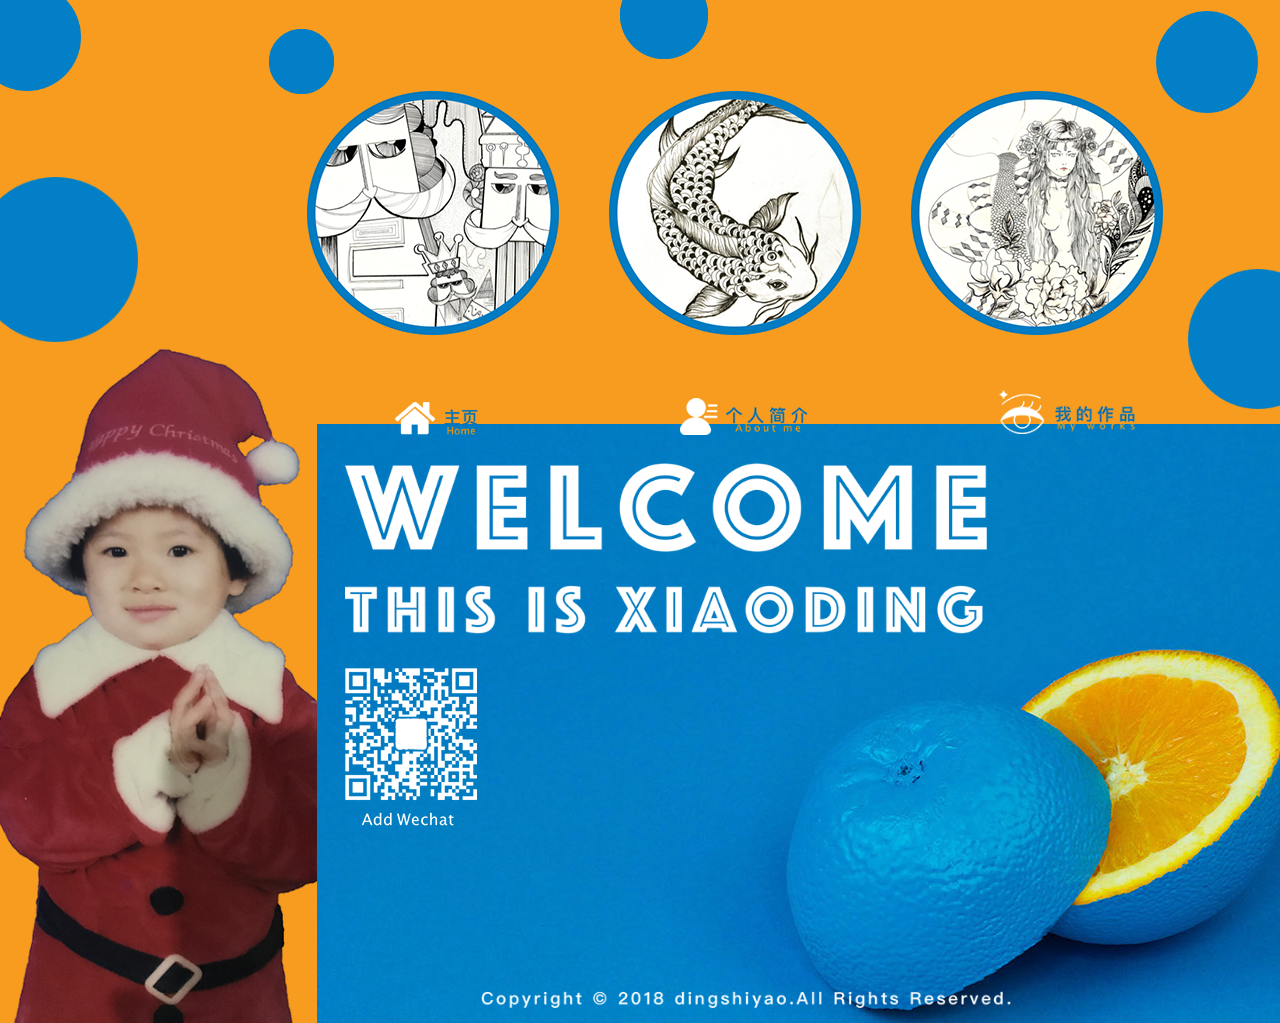
==== index.html @ 1a9f3754 "1" ====
<!DOCTYPE html>
<html class="nojs html css_verticalspacer" lang="en-US">
 <head>

  <meta http-equiv="Content-type" content="text/html;charset=UTF-8"/>
  <meta name="generator" content="2017.0.0.363"/>
  <meta name="viewport" content="width=device-width, initial-scale=1.0"/>
  
  <script type="text/javascript">
   // Update the 'nojs'/'js' class on the html node
document.documentElement.className = document.documentElement.className.replace(/\bnojs\b/g, 'js');

// Check that all required assets are uploaded and up-to-date
if(typeof Muse == "undefined") window.Muse = {}; window.Muse.assets = {"required":["museutils.js", "museconfig.js", "jquery.watch.js", "jquery.museresponsive.js", "require.js", "index.css"], "outOfDate":[]};
</script>
  
  <title>Home</title>
  <!-- CSS -->
  <link rel="stylesheet" type="text/css" href="css/site_global.css?crc=443350757"/>
  <link rel="stylesheet" type="text/css" href="css/index.css?crc=4275175948" id="pagesheet"/>
  <!-- IE-only CSS -->
  <!--[if lt IE 9]>
  <link rel="stylesheet" type="text/css" href="css/nomq_index.css?crc=4091570625" id="nomq_pagesheet"/>
  <![endif]-->
   </head>
 <body>

  <div class="breakpoint active" id="bp_infinity" data-min-width="1281"><!-- responsive breakpoint node -->
   <div class="clearfix" id="page"><!-- group -->
    <div class="clip_frame grpelem" id="u610"><!-- image -->
     <img class="block temp_no_img_src" id="u610_img" data-orig-src="images/oval%204%20copy%402x-crop-u610.png?crc=3876316820" alt="" width="52" height="105" src="images/blank.gif?crc=4208392903"/>
    </div>
    <div class="clip_frame grpelem" id="u630"><!-- image -->
     <img class="block temp_no_img_src" id="u630_img" data-orig-src="images/oval%204%20copy%402x.png?crc=298496268" alt="" width="72" height="72" src="images/blank.gif?crc=4208392903"/>
    </div>
    <div class="clip_frame clearfix grpelem" id="u758"><!-- image -->
     <img class="position_content temp_no_img_src" id="u758_img" data-orig-src="images/oval%204%20copy%402x.png?crc=298496268" alt="" width="96" height="96" src="images/blank.gif?crc=4208392903"/>
    </div>
    <div class="clip_frame grpelem" id="u726"><!-- image -->
     <img class="block temp_no_img_src" id="u726_img" data-orig-src="images/oval%204%20copy%402x.png?crc=298496268" alt="" width="115" height="115" src="images/blank.gif?crc=4208392903"/>
    </div>
    <div class="clip_frame grpelem" id="u942"><!-- image -->
     <img class="block temp_no_img_src" id="u942_img" data-orig-src="images/oval%204%20copy%402x-crop-u942.png?crc=3812438806" alt="" width="39" height="115" src="images/blank.gif?crc=4208392903"/>
    </div>
    <div class="clip_frame grpelem" id="u854"><!-- image -->
     <img class="block temp_no_img_src" id="u854_img" data-orig-src="images/oval%204%20copy%402x.png?crc=298496268" alt="" width="56" height="56" src="images/blank.gif?crc=4208392903"/>
    </div>
    <div class="clip_frame grpelem" id="u790"><!-- image -->
     <img class="block temp_no_img_src" id="u790_img" data-orig-src="images/oval%204%20copy%402x.png?crc=298496268" alt="" width="92" height="92" src="images/blank.gif?crc=4208392903"/>
    </div>
    <div class="clip_frame grpelem" id="u822"><!-- image -->
     <img class="block temp_no_img_src" id="u822_img" data-orig-src="images/oval%204%20copy%402x.png?crc=298496268" alt="" width="115" height="115" src="images/blank.gif?crc=4208392903"/>
    </div>
    <div class="clip_frame grpelem" id="u156"><!-- image -->
     <img class="block temp_no_img_src" id="u156_img" data-orig-src="images/%e5%9c%a3%e8%af%9e%e5%b0%8f%e4%b8%81.png?crc=467071577" alt="" width="611" height="815" src="images/blank.gif?crc=4208392903"/>
    </div>
    <div class="clip_frame clearfix grpelem" id="u94"><!-- image -->
     <img class="position_content temp_no_img_src" id="u94_img" data-orig-src="images/shouyelansechengzi.jpg?crc=302462028" alt="" width="1258" height="723" src="images/blank.gif?crc=4208392903"/>
    </div>
    <div class="clip_frame grpelem" id="u166"><!-- image -->
     <img class="block temp_no_img_src" id="u166_img" data-orig-src="images/welcome%402x.png?crc=321474959" alt="" width="826" height="115" src="images/blank.gif?crc=4208392903"/>
    </div>
    <div class="clip_frame grpelem" id="u176"><!-- image -->
     <img class="block temp_no_img_src" id="u176_img" data-orig-src="images/this%20is%20xiaoding%402x.png?crc=4225359883" alt="" width="793" height="61" src="images/blank.gif?crc=4208392903"/>
    </div>
    <div class="clip_frame grpelem shared_content" id="u186" data-content-guid="u186_content"><!-- image -->
     <img class="block temp_no_img_src" id="u186_img" data-orig-src="images/erweima.png?crc=453521224" alt="" width="132" height="158" src="images/blank.gif?crc=4208392903"/>
    </div>
    <div class="clip_frame grpelem shared_content" id="u206" data-content-guid="u206_content"><!-- image -->
     <img class="block temp_no_img_src" id="u206_img" data-orig-src="images/shouyezuopin3.png?crc=532348363" alt="" width="252" height="244" src="images/blank.gif?crc=4208392903"/>
    </div>
    <div class="clip_frame grpelem shared_content" id="u214" data-content-guid="u214_content"><!-- image -->
     <img class="block temp_no_img_src" id="u214_img" data-orig-src="images/shouyezuopin2.png?crc=416380290" alt="" width="252" height="244" src="images/blank.gif?crc=4208392903"/>
    </div>
    <div class="clip_frame grpelem shared_content" id="u221" data-content-guid="u221_content"><!-- image -->
     <img class="block temp_no_img_src" id="u221_img" data-orig-src="images/shouyezuopin1.png?crc=3929788206" alt="" width="252" height="244" src="images/blank.gif?crc=4208392903"/>
    </div>
    <div class="clip_frame grpelem" id="u326"><!-- image -->
     <img class="block temp_no_img_src" id="u326_img" data-orig-src="images/copyright%20%c2%a9%202018%20din%402x.png?crc=3846902654" alt="" width="596" height="19" src="images/blank.gif?crc=4208392903"/>
    </div>
    <a class="nonblock nontext MuseLinkActive clip_frame grpelem" id="u2938" href="index.html"><!-- image --><img class="block temp_no_img_src" id="u2938_img" data-orig-src="images/zhuye1.png?crc=56019832" alt="" width="93" height="37" src="images/blank.gif?crc=4208392903"/></a>
    <a class="nonblock nontext clip_frame grpelem" id="u2958" href="%e4%b8%aa%e4%ba%ba%e7%ae%80%e4%bb%8b.html"><!-- image --><img class="block temp_no_img_src" id="u2958_img" data-orig-src="images/gerenjianjie1.png?crc=4267833382" alt="" width="144" height="42" src="images/blank.gif?crc=4208392903"/></a>
    <a class="nonblock nontext clip_frame grpelem" id="u2978" href="%e6%88%91%e7%9a%84%e4%bd%9c%e5%93%81.html"><!-- image --><img class="block temp_no_img_src" id="u2978_img" data-orig-src="images/wodezuopin1.png?crc=58107780" alt="" width="153" height="50" src="images/blank.gif?crc=4208392903"/></a>
    <div class="verticalspacer" data-offset-top="1018" data-content-above-spacer="1017" data-content-below-spacer="5"></div>
   </div>
  </div>
  <div class="breakpoint" id="bp_1280" data-min-width="1025" data-max-width="1280"><!-- responsive breakpoint node -->
   <div class="clearfix borderbox temp_no_id" data-orig-id="page"><!-- group -->
    <div class="clip_frame grpelem temp_no_id" data-orig-id="u156"><!-- image -->
     <img class="block temp_no_id temp_no_img_src" data-orig-src="images/%e5%9c%a3%e8%af%9e%e5%b0%8f%e4%b8%81.png?crc=467071577" alt="" width="556" height="742" data-orig-id="u156_img" src="images/blank.gif?crc=4208392903"/>
    </div>
    <div class="clearfix grpelem" id="pu854"><!-- column -->
     <div class="clip_frame colelem temp_no_id" data-orig-id="u854"><!-- image -->
      <img class="block temp_no_id temp_no_img_src" data-orig-src="images/oval%204%20copy%402x.png?crc=298496268" alt="" data-image-width="108" data-image-height="108" data-orig-id="u854_img" src="images/blank.gif?crc=4208392903"/>
     </div>
     <div class="clip_frame colelem temp_no_id" data-orig-id="u630"><!-- image -->
      <img class="block temp_no_id temp_no_img_src" data-orig-src="images/oval%204%20copy%402x.png?crc=298496268" alt="" data-image-width="165" data-image-height="165" data-orig-id="u630_img" src="images/blank.gif?crc=4208392903"/>
     </div>
    </div>
    <div class="clearfix grpelem" id="pu726"><!-- group -->
     <div class="clip_frame grpelem temp_no_id" data-orig-id="u726"><!-- image -->
      <img class="block temp_no_id temp_no_img_src" data-orig-src="images/oval%204%20copy%402x.png?crc=298496268" alt="" data-image-width="65" data-image-height="65" data-orig-id="u726_img" src="images/blank.gif?crc=4208392903"/>
     </div>
     <div class="clip_frame grpelem temp_no_id" data-orig-id="u942"><!-- image -->
      <img class="block temp_no_id temp_no_img_src" data-orig-src="images/oval%204%20copy%402x.png?crc=298496268" alt="" data-image-width="65" data-image-height="65" data-orig-id="u942_img" src="images/blank.gif?crc=4208392903"/>
     </div>
    </div>
    <div class="clearfix grpelem" id="pu206"><!-- column -->
     <span class="clip_frame colelem placeholder" data-placeholder-for="u206_content"><!-- placeholder node --></span>
     <div class="clearfix colelem" id="pu94"><!-- group -->
      <div class="clip_frame grpelem temp_no_id" data-orig-id="u94"><!-- image -->
       <img class="block temp_no_id temp_no_img_src" data-orig-src="images/shouyelansechengzi-crop-u94.jpg?crc=378180420" alt="" width="963" height="599" data-orig-id="u94_img" src="images/blank.gif?crc=4208392903"/>
      </div>
      <div class="clip_frame grpelem temp_no_id" data-orig-id="u166"><!-- image -->
       <img class="block temp_no_id temp_no_img_src" data-orig-src="images/welcome%402x.png?crc=321474959" alt="" width="642" height="89" data-orig-id="u166_img" src="images/blank.gif?crc=4208392903"/>
      </div>
      <div class="clip_frame grpelem temp_no_id" data-orig-id="u176"><!-- image -->
       <img class="block temp_no_id temp_no_img_src" data-orig-src="images/this%20is%20xiaoding%402x.png?crc=4225359883" alt="" width="638" height="49" data-orig-id="u176_img" src="images/blank.gif?crc=4208392903"/>
      </div>
      <span class="clip_frame grpelem placeholder" data-placeholder-for="u186_content"><!-- placeholder node --></span>
     </div>
    </div>
    <a class="nonblock nontext MuseLinkActive clip_frame grpelem temp_no_id" href="index.html" data-orig-id="u2938"><!-- image --><img class="block temp_no_id temp_no_img_src" data-orig-src="images/zhuye1.png?crc=56019832" alt="" data-image-width="83" data-image-height="33" data-orig-id="u2938_img" src="images/blank.gif?crc=4208392903"/></a>
    <div class="clip_frame grpelem temp_no_id" data-orig-id="u326"><!-- image -->
     <img class="block temp_no_id temp_no_img_src" data-orig-src="images/copyright%20%c2%a9%202018%20din%402x.png?crc=3846902654" alt="" data-image-width="530" data-image-height="17" data-orig-id="u326_img" src="images/blank.gif?crc=4208392903"/>
    </div>
    <span class="clip_frame grpelem placeholder" data-placeholder-for="u214_content"><!-- placeholder node --></span>
    <div class="clearfix grpelem" id="ppu790"><!-- column -->
     <div class="clearfix colelem" id="pu790"><!-- group -->
      <div class="clip_frame grpelem temp_no_id" data-orig-id="u790"><!-- image -->
       <img class="block temp_no_id temp_no_img_src" data-orig-src="images/oval%204%20copy%402x.png?crc=298496268" alt="" data-image-width="88" data-image-height="88" data-orig-id="u790_img" src="images/blank.gif?crc=4208392903"/>
      </div>
      <div class="clip_frame grpelem temp_no_id" data-orig-id="u822"><!-- image -->
       <img class="block temp_no_id temp_no_img_src" data-orig-src="images/oval%204%20copy%402x.png?crc=298496268" alt="" data-image-width="88" data-image-height="88" data-orig-id="u822_img" src="images/blank.gif?crc=4208392903"/>
      </div>
     </div>
     <a class="nonblock nontext clip_frame colelem temp_no_id" href="%e4%b8%aa%e4%ba%ba%e7%ae%80%e4%bb%8b.html" data-orig-id="u2958"><!-- image --><img class="block temp_no_id temp_no_img_src" data-orig-src="images/gerenjianjie1.png?crc=4267833382" alt="" data-image-width="128" data-image-height="37" data-orig-id="u2958_img" src="images/blank.gif?crc=4208392903"/></a>
    </div>
    <span class="clip_frame grpelem placeholder" data-placeholder-for="u221_content"><!-- placeholder node --></span>
    <a class="nonblock nontext clip_frame grpelem temp_no_id" href="%e6%88%91%e7%9a%84%e4%bd%9c%e5%93%81.html" data-orig-id="u2978"><!-- image --><img class="block temp_no_id temp_no_img_src" data-orig-src="images/wodezuopin1.png?crc=58107780" alt="" data-image-width="136" data-image-height="44" data-orig-id="u2978_img" src="images/blank.gif?crc=4208392903"/></a>
    <div class="clearfix grpelem" id="pu610"><!-- column -->
     <div class="clip_frame colelem temp_no_id" data-orig-id="u610"><!-- image -->
      <img class="block temp_no_id temp_no_img_src" data-orig-src="images/oval%204%20copy%402x.png?crc=298496268" alt="" data-image-width="102" data-image-height="102" data-orig-id="u610_img" src="images/blank.gif?crc=4208392903"/>
     </div>
     <div class="clip_frame colelem temp_no_id" data-orig-id="u758"><!-- image -->
      <img class="block temp_no_id temp_no_img_src" data-orig-src="images/oval%204%20copy%402x.png?crc=298496268" alt="" data-image-width="140" data-image-height="140" data-orig-id="u758_img" src="images/blank.gif?crc=4208392903"/>
     </div>
    </div>
    <div class="verticalspacer" data-offset-top="1023" data-content-above-spacer="1022" data-content-below-spacer="0"></div>
   </div>
  </div>
  <div class="breakpoint" id="bp_1024" data-min-width="961" data-max-width="1024"><!-- responsive breakpoint node -->
   <div class="clearfix borderbox temp_no_id" data-orig-id="page"><!-- group -->
    <div class="clip_frame grpelem temp_no_id" data-orig-id="u156"><!-- image -->
     <img class="block temp_no_id temp_no_img_src" data-orig-src="images/%e5%9c%a3%e8%af%9e%e5%b0%8f%e4%b8%81443x591.png?crc=1263335" alt="" width="443" height="591" data-orig-id="u156_img" src="images/blank.gif?crc=4208392903"/>
    </div>
    <a class="nonblock nontext MuseLinkActive clip_frame grpelem temp_no_id" href="index.html" data-orig-id="u2938"><!-- image --><img class="block temp_no_id temp_no_img_src" data-orig-src="images/zhuye1.png?crc=56019832" alt="" data-image-width="66" data-image-height="26" data-orig-id="u2938_img" src="images/blank.gif?crc=4208392903"/></a>
    <div class="clearfix grpelem temp_no_id" data-orig-id="pu206"><!-- column -->
     <div class="clip_frame colelem temp_no_id" data-orig-id="u206"><!-- image -->
      <img class="block temp_no_id temp_no_img_src" data-orig-src="images/shouyezuopin3.png?crc=532348363" alt="" width="202" height="195" data-orig-id="u206_img" src="images/blank.gif?crc=4208392903"/>
     </div>
     <div class="clearfix colelem temp_no_id" data-orig-id="pu94"><!-- group -->
      <div class="clip_frame grpelem temp_no_id" data-orig-id="u94"><!-- image -->
       <img class="block temp_no_id temp_no_img_src" data-orig-src="images/shouyelansechengzi-crop-u942.jpg?crc=3926382014" alt="" width="788" height="520" data-orig-id="u94_img" src="images/blank.gif?crc=4208392903"/>
      </div>
      <div class="clip_frame grpelem temp_no_id shared_content" data-orig-id="u166" data-content-guid="u166_content"><!-- image -->
       <img class="block temp_no_id temp_no_img_src" data-orig-src="images/welcome%402x.png?crc=321474959" alt="" width="508" height="71" data-orig-id="u166_img" src="images/blank.gif?crc=4208392903"/>
      </div>
     </div>
    </div>
    <div class="clip_frame grpelem temp_no_id" data-orig-id="u326"><!-- image -->
     <img class="block temp_no_id temp_no_img_src" data-orig-src="images/copyright%20%c2%a9%202018%20din%402x.png?crc=3846902654" alt="" data-image-width="424" data-image-height="14" data-orig-id="u326_img" src="images/blank.gif?crc=4208392903"/>
    </div>
    <div class="clearfix grpelem" id="pu176"><!-- column -->
     <div class="clip_frame colelem temp_no_id shared_content" data-orig-id="u176" data-content-guid="u176_content"><!-- image -->
      <img class="block temp_no_id temp_no_img_src" data-orig-src="images/this%20is%20xiaoding%402x.png?crc=4225359883" alt="" width="519" height="40" data-orig-id="u176_img" src="images/blank.gif?crc=4208392903"/>
     </div>
     <span class="clip_frame colelem placeholder" data-placeholder-for="u186_content"><!-- placeholder node --></span>
    </div>
    <a class="nonblock nontext clip_frame grpelem temp_no_id" href="%e4%b8%aa%e4%ba%ba%e7%ae%80%e4%bb%8b.html" data-orig-id="u2958"><!-- image --><img class="block temp_no_id temp_no_img_src" data-orig-src="images/gerenjianjie1.png?crc=4267833382" alt="" data-image-width="102" data-image-height="30" data-orig-id="u2958_img" src="images/blank.gif?crc=4208392903"/></a>
    <div class="clip_frame grpelem temp_no_id" data-orig-id="u214"><!-- image -->
     <img class="block temp_no_id temp_no_img_src" data-orig-src="images/shouyezuopin2.png?crc=416380290" alt="" width="202" height="195" data-orig-id="u214_img" src="images/blank.gif?crc=4208392903"/>
    </div>
    <a class="nonblock nontext clip_frame grpelem temp_no_id" href="%e6%88%91%e7%9a%84%e4%bd%9c%e5%93%81.html" data-orig-id="u2978"><!-- image --><img class="block temp_no_id temp_no_img_src" data-orig-src="images/wodezuopin1.png?crc=58107780" alt="" data-image-width="109" data-image-height="36" data-orig-id="u2978_img" src="images/blank.gif?crc=4208392903"/></a>
    <div class="clip_frame grpelem temp_no_id" data-orig-id="u221"><!-- image -->
     <img class="block temp_no_id temp_no_img_src" data-orig-src="images/shouyezuopin1.png?crc=3929788206" alt="" width="202" height="195" data-orig-id="u221_img" src="images/blank.gif?crc=4208392903"/>
    </div>
    <div class="clearfix grpelem temp_no_id" data-orig-id="pu610"><!-- group -->
     <div class="clip_frame grpelem temp_no_id" data-orig-id="u610"><!-- image -->
      <img class="block temp_no_id temp_no_img_src" data-orig-src="images/oval%204%20copy%402x.png?crc=298496268" alt="" data-image-width="75" data-image-height="75" data-orig-id="u610_img" src="images/blank.gif?crc=4208392903"/>
     </div>
     <div class="clip_frame grpelem temp_no_id" data-orig-id="u630"><!-- image -->
      <img class="block temp_no_id temp_no_img_src" data-orig-src="images/oval%204%20copy%402x.png?crc=298496268" alt="" data-image-width="75" data-image-height="75" data-orig-id="u630_img" src="images/blank.gif?crc=4208392903"/>
     </div>
     <div class="clip_frame grpelem temp_no_id" data-orig-id="u758"><!-- image -->
      <img class="block temp_no_id temp_no_img_src" data-orig-src="images/oval%204%20copy%402x.png?crc=298496268" alt="" data-image-width="75" data-image-height="75" data-orig-id="u758_img" src="images/blank.gif?crc=4208392903"/>
     </div>
     <div class="clip_frame grpelem temp_no_id" data-orig-id="u726"><!-- image -->
      <img class="block temp_no_id temp_no_img_src" data-orig-src="images/oval%204%20copy%402x.png?crc=298496268" alt="" data-image-width="75" data-image-height="75" data-orig-id="u726_img" src="images/blank.gif?crc=4208392903"/>
     </div>
     <div class="clip_frame grpelem temp_no_id" data-orig-id="u942"><!-- image -->
      <img class="block temp_no_id temp_no_img_src" data-orig-src="images/oval%204%20copy%402x.png?crc=298496268" alt="" data-image-width="75" data-image-height="75" data-orig-id="u942_img" src="images/blank.gif?crc=4208392903"/>
     </div>
     <div class="clip_frame grpelem temp_no_id" data-orig-id="u854"><!-- image -->
      <img class="block temp_no_id temp_no_img_src" data-orig-src="images/oval%204%20copy%402x.png?crc=298496268" alt="" data-image-width="75" data-image-height="75" data-orig-id="u854_img" src="images/blank.gif?crc=4208392903"/>
     </div>
     <div class="clip_frame grpelem temp_no_id" data-orig-id="u790"><!-- image -->
      <img class="block temp_no_id temp_no_img_src" data-orig-src="images/oval%204%20copy%402x.png?crc=298496268" alt="" data-image-width="75" data-image-height="75" data-orig-id="u790_img" src="images/blank.gif?crc=4208392903"/>
     </div>
     <div class="clip_frame grpelem temp_no_id" data-orig-id="u822"><!-- image -->
      <img class="block temp_no_id temp_no_img_src" data-orig-src="images/oval%204%20copy%402x.png?crc=298496268" alt="" data-image-width="75" data-image-height="75" data-orig-id="u822_img" src="images/blank.gif?crc=4208392903"/>
     </div>
    </div>
    <div class="verticalspacer" data-offset-top="911" data-content-above-spacer="910" data-content-below-spacer="0"></div>
   </div>
  </div>
  <div class="breakpoint" id="bp_960" data-min-width="641" data-max-width="960"><!-- responsive breakpoint node -->
   <div class="clearfix borderbox temp_no_id" data-orig-id="page"><!-- group -->
    <div class="clip_frame grpelem temp_no_id" data-orig-id="u156"><!-- image -->
     <img class="block temp_no_id temp_no_img_src" data-orig-src="images/%e5%9c%a3%e8%af%9e%e5%b0%8f%e4%b8%81.png?crc=467071577" alt="" width="480" height="640" data-orig-id="u156_img" src="images/blank.gif?crc=4208392903"/>
    </div>
    <div class="clearfix grpelem temp_no_id" data-orig-id="pu790"><!-- column -->
     <div class="clip_frame colelem temp_no_id" data-orig-id="u790"><!-- image -->
      <img class="block temp_no_id temp_no_img_src" data-orig-src="images/oval%204%20copy%402x.png?crc=298496268" alt="" data-image-width="70" data-image-height="70" data-orig-id="u790_img" src="images/blank.gif?crc=4208392903"/>
     </div>
     <div class="clip_frame colelem temp_no_id" data-orig-id="u758"><!-- image -->
      <img class="block temp_no_id temp_no_img_src" data-orig-src="images/oval%204%20copy%402x.png?crc=298496268" alt="" data-image-width="91" data-image-height="91" data-orig-id="u758_img" src="images/blank.gif?crc=4208392903"/>
     </div>
     <div class="clip_frame colelem temp_no_id" data-orig-id="u822"><!-- image -->
      <img class="block temp_no_id temp_no_img_src" data-orig-src="images/oval%204%20copy%402x.png?crc=298496268" alt="" data-image-width="70" data-image-height="70" data-orig-id="u822_img" src="images/blank.gif?crc=4208392903"/>
     </div>
    </div>
    <div class="clip_frame grpelem temp_no_id" data-orig-id="u630"><!-- image -->
     <img class="block temp_no_id temp_no_img_src" data-orig-src="images/oval%204%20copy%402x.png?crc=298496268" alt="" data-image-width="70" data-image-height="70" data-orig-id="u630_img" src="images/blank.gif?crc=4208392903"/>
    </div>
    <div class="clip_frame grpelem temp_no_id" data-orig-id="u94"><!-- image -->
     <img class="block temp_no_id temp_no_img_src" data-orig-src="images/shouyelansechengzi-crop-u943.jpg?crc=3902890567" alt="" width="696" height="466" data-orig-id="u94_img" src="images/blank.gif?crc=4208392903"/>
    </div>
    <div class="clip_frame grpelem temp_no_id" data-orig-id="u326"><!-- image -->
     <img class="block temp_no_id temp_no_img_src" data-orig-src="images/copyright%20%c2%a9%202018%20din%402x.png?crc=3846902654" alt="" data-image-width="397" data-image-height="13" data-orig-id="u326_img" src="images/blank.gif?crc=4208392903"/>
    </div>
    <div class="clearfix grpelem temp_no_id" data-orig-id="pu206"><!-- column -->
     <div class="clip_frame colelem temp_no_id" data-orig-id="u206"><!-- image -->
      <img class="block temp_no_id temp_no_img_src" data-orig-src="images/shouyezuopin3.png?crc=532348363" alt="" width="174" height="169" data-orig-id="u206_img" src="images/blank.gif?crc=4208392903"/>
     </div>
     <span class="clip_frame colelem placeholder" data-placeholder-for="u166_content"><!-- placeholder node --></span>
     <span class="clip_frame colelem placeholder" data-placeholder-for="u176_content"><!-- placeholder node --></span>
     <div class="clip_frame colelem temp_no_id" data-orig-id="u186"><!-- image -->
      <img class="block temp_no_id temp_no_img_src" data-orig-src="images/erweima.png?crc=453521224" alt="" width="111" height="133" data-orig-id="u186_img" src="images/blank.gif?crc=4208392903"/>
     </div>
    </div>
    <a class="nonblock nontext MuseLinkActive clip_frame grpelem temp_no_id" href="index.html" data-orig-id="u2938"><!-- image --><img class="block temp_no_id temp_no_img_src" data-orig-src="images/zhuye1.png?crc=56019832" alt="" data-image-width="115" data-image-height="46" data-orig-id="u2938_img" src="images/blank.gif?crc=4208392903"/></a>
    <div class="clip_frame grpelem temp_no_id" data-orig-id="u610"><!-- image -->
     <img class="block temp_no_id temp_no_img_src" data-orig-src="images/oval%204%20copy%402x.png?crc=298496268" alt="" data-image-width="70" data-image-height="70" data-orig-id="u610_img" src="images/blank.gif?crc=4208392903"/>
    </div>
    <div class="clip_frame grpelem temp_no_id" data-orig-id="u214"><!-- image -->
     <img class="block temp_no_id temp_no_img_src" data-orig-src="images/shouyezuopin2.png?crc=416380290" alt="" width="174" height="169" data-orig-id="u214_img" src="images/blank.gif?crc=4208392903"/>
    </div>
    <a class="nonblock nontext clip_frame grpelem temp_no_id" href="%e4%b8%aa%e4%ba%ba%e7%ae%80%e4%bb%8b.html" data-orig-id="u2958"><!-- image --><img class="block temp_no_id temp_no_img_src" data-orig-src="images/gerenjianjie1.png?crc=4267833382" alt="" data-image-width="162" data-image-height="47" data-orig-id="u2958_img" src="images/blank.gif?crc=4208392903"/></a>
    <div class="clip_frame grpelem temp_no_id" data-orig-id="u221"><!-- image -->
     <img class="block temp_no_id temp_no_img_src" data-orig-src="images/shouyezuopin1.png?crc=3929788206" alt="" width="174" height="169" data-orig-id="u221_img" src="images/blank.gif?crc=4208392903"/>
    </div>
    <a class="nonblock nontext clip_frame grpelem temp_no_id" href="%e6%88%91%e7%9a%84%e4%bd%9c%e5%93%81.html" data-orig-id="u2978"><!-- image --><img class="block temp_no_id temp_no_img_src" data-orig-src="images/wodezuopin1.png?crc=58107780" alt="" data-image-width="144" data-image-height="47" data-orig-id="u2978_img" src="images/blank.gif?crc=4208392903"/></a>
    <div class="clearfix grpelem temp_no_id" data-orig-id="pu726"><!-- group -->
     <div class="clip_frame grpelem temp_no_id" data-orig-id="u726"><!-- image -->
      <img class="block temp_no_id temp_no_img_src" data-orig-src="images/oval%204%20copy%402x.png?crc=298496268" alt="" data-image-width="99" data-image-height="99" data-orig-id="u726_img" src="images/blank.gif?crc=4208392903"/>
     </div>
     <div class="clip_frame grpelem temp_no_id" data-orig-id="u942"><!-- image -->
      <img class="block temp_no_id temp_no_img_src" data-orig-src="images/oval%204%20copy%402x.png?crc=298496268" alt="" data-image-width="99" data-image-height="99" data-orig-id="u942_img" src="images/blank.gif?crc=4208392903"/>
     </div>
     <div class="clip_frame grpelem temp_no_id" data-orig-id="u854"><!-- image -->
      <img class="block temp_no_id temp_no_img_src" data-orig-src="images/oval%204%20copy%402x.png?crc=298496268" alt="" data-image-width="99" data-image-height="99" data-orig-id="u854_img" src="images/blank.gif?crc=4208392903"/>
     </div>
    </div>
    <div class="verticalspacer" data-offset-top="704" data-content-above-spacer="703" data-content-below-spacer="0"></div>
   </div>
  </div>
  <div class="breakpoint" id="bp_640" data-min-width="481" data-max-width="640"><!-- responsive breakpoint node -->
   <div class="clearfix borderbox temp_no_id" data-orig-id="page"><!-- group -->
    <div class="clearfix grpelem" id="pu156"><!-- group -->
     <div class="clip_frame grpelem temp_no_id" data-orig-id="u156"><!-- image -->
      <img class="block temp_no_id temp_no_img_src" data-orig-src="images/%e5%9c%a3%e8%af%9e%e5%b0%8f%e4%b8%81313x417.png?crc=4053488202" alt="" width="313" height="417" data-orig-id="u156_img" src="images/blank.gif?crc=4208392903"/>
     </div>
     <div class="clip_frame grpelem temp_no_id" data-orig-id="u94"><!-- image -->
      <img class="block temp_no_id temp_no_img_src" data-orig-src="images/shouyelansechengzi-crop-u944.jpg?crc=339022752" alt="" width="653" height="405" data-orig-id="u94_img" src="images/blank.gif?crc=4208392903"/>
     </div>
    </div>
    <div class="clearfix grpelem temp_no_id" data-orig-id="pu726"><!-- group -->
     <div class="clip_frame grpelem temp_no_id" data-orig-id="u726"><!-- image -->
      <img class="block temp_no_id temp_no_img_src" data-orig-src="images/oval%204%20copy%402x.png?crc=298496268" alt="" data-image-width="29" data-image-height="29" data-orig-id="u726_img" src="images/blank.gif?crc=4208392903"/>
     </div>
     <div class="clip_frame grpelem temp_no_id" data-orig-id="u942"><!-- image -->
      <img class="block temp_no_id temp_no_img_src" data-orig-src="images/oval%204%20copy%402x.png?crc=298496268" alt="" data-image-width="29" data-image-height="29" data-orig-id="u942_img" src="images/blank.gif?crc=4208392903"/>
     </div>
     <div class="clip_frame grpelem temp_no_id" data-orig-id="u854"><!-- image -->
      <img class="block temp_no_id temp_no_img_src" data-orig-src="images/oval%204%20copy%402x.png?crc=298496268" alt="" data-image-width="29" data-image-height="29" data-orig-id="u854_img" src="images/blank.gif?crc=4208392903"/>
     </div>
    </div>
    <div class="clearfix grpelem temp_no_id" data-orig-id="pu206"><!-- column -->
     <div class="clip_frame colelem temp_no_id" data-orig-id="u206"><!-- image -->
      <img class="block temp_no_id temp_no_img_src" data-orig-src="images/shouyezuopin3.png?crc=532348363" alt="" width="123" height="119" data-orig-id="u206_img" src="images/blank.gif?crc=4208392903"/>
     </div>
     <div class="clip_frame colelem temp_no_id" data-orig-id="u166"><!-- image -->
      <img class="block temp_no_id temp_no_img_src" data-orig-src="images/welcome%402x.png?crc=321474959" alt="" width="407" height="57" data-orig-id="u166_img" src="images/blank.gif?crc=4208392903"/>
     </div>
     <div class="clip_frame colelem temp_no_id" data-orig-id="u176"><!-- image -->
      <img class="block temp_no_id temp_no_img_src" data-orig-src="images/this%20is%20xiaoding%402x.png?crc=4225359883" alt="" width="341" height="26" data-orig-id="u176_img" src="images/blank.gif?crc=4208392903"/>
     </div>
     <div class="clip_frame colelem temp_no_id" data-orig-id="u186"><!-- image -->
      <img class="block temp_no_id temp_no_img_src" data-orig-src="images/erweima.png?crc=453521224" alt="" width="113" height="135" data-orig-id="u186_img" src="images/blank.gif?crc=4208392903"/>
     </div>
    </div>
    <div class="clearfix grpelem" id="pu822"><!-- column -->
     <div class="clip_frame colelem temp_no_id" data-orig-id="u822"><!-- image -->
      <img class="block temp_no_id temp_no_img_src" data-orig-src="images/oval%204%20copy%402x.png?crc=298496268" alt="" data-image-width="69" data-image-height="69" data-orig-id="u822_img" src="images/blank.gif?crc=4208392903"/>
     </div>
     <div class="clip_frame colelem temp_no_id" data-orig-id="u630"><!-- image -->
      <img class="block temp_no_id temp_no_img_src" data-orig-src="images/oval%204%20copy%402x.png?crc=298496268" alt="" data-image-width="30" data-image-height="30" data-orig-id="u630_img" src="images/blank.gif?crc=4208392903"/>
     </div>
     <div class="clearfix colelem" id="pu2938"><!-- group -->
      <a class="nonblock nontext MuseLinkActive clip_frame grpelem temp_no_id" href="index.html" data-orig-id="u2938"><!-- image --><img class="block temp_no_id temp_no_img_src" data-orig-src="images/zhuye1.png?crc=56019832" alt="" data-image-width="81" data-image-height="32" data-orig-id="u2938_img" src="images/blank.gif?crc=4208392903"/></a>
      <a class="nonblock nontext clip_frame grpelem temp_no_id" href="%e4%b8%aa%e4%ba%ba%e7%ae%80%e4%bb%8b.html" data-orig-id="u2958"><!-- image --><img class="block temp_no_id temp_no_img_src" data-orig-src="images/gerenjianjie1.png?crc=4267833382" alt="" data-image-width="113" data-image-height="33" data-orig-id="u2958_img" src="images/blank.gif?crc=4208392903"/></a>
     </div>
     <div class="clip_frame colelem temp_no_id" data-orig-id="u326"><!-- image -->
      <img class="block temp_no_id temp_no_img_src" data-orig-src="images/copyright%20%c2%a9%202018%20din%402x.png?crc=3846902654" alt="" data-image-width="265" data-image-height="9" data-orig-id="u326_img" src="images/blank.gif?crc=4208392903"/>
     </div>
    </div>
    <div class="clip_frame grpelem temp_no_id" data-orig-id="u214"><!-- image -->
     <img class="block temp_no_id temp_no_img_src" data-orig-src="images/shouyezuopin2.png?crc=416380290" alt="" width="123" height="119" data-orig-id="u214_img" src="images/blank.gif?crc=4208392903"/>
    </div>
    <div class="clip_frame grpelem temp_no_id" data-orig-id="u758"><!-- image -->
     <img class="block temp_no_id temp_no_img_src" data-orig-src="images/oval%204%20copy%402x.png?crc=298496268" alt="" data-image-width="47" data-image-height="47" data-orig-id="u758_img" src="images/blank.gif?crc=4208392903"/>
    </div>
    <a class="nonblock nontext clip_frame grpelem temp_no_id" href="%e6%88%91%e7%9a%84%e4%bd%9c%e5%93%81.html" data-orig-id="u2978"><!-- image --><img class="block temp_no_id temp_no_img_src" data-orig-src="images/wodezuopin1.png?crc=58107780" alt="" data-image-width="126" data-image-height="41" data-orig-id="u2978_img" src="images/blank.gif?crc=4208392903"/></a>
    <div class="clip_frame grpelem temp_no_id" data-orig-id="u221"><!-- image -->
     <img class="block temp_no_id temp_no_img_src" data-orig-src="images/shouyezuopin1.png?crc=3929788206" alt="" width="123" height="119" data-orig-id="u221_img" src="images/blank.gif?crc=4208392903"/>
    </div>
    <div class="clip_frame grpelem temp_no_id" data-orig-id="u610"><!-- image -->
     <img class="block temp_no_id temp_no_img_src" data-orig-src="images/oval%204%20copy%402x.png?crc=298496268" alt="" data-image-width="47" data-image-height="47" data-orig-id="u610_img" src="images/blank.gif?crc=4208392903"/>
    </div>
    <div class="clip_frame grpelem temp_no_id" data-orig-id="u790"><!-- image -->
     <img class="block temp_no_id temp_no_img_src" data-orig-src="images/oval%204%20copy%402x.png?crc=298496268" alt="" data-image-width="47" data-image-height="47" data-orig-id="u790_img" src="images/blank.gif?crc=4208392903"/>
    </div>
    <div class="verticalspacer" data-offset-top="660" data-content-above-spacer="659" data-content-below-spacer="0"></div>
   </div>
  </div>
  <div class="breakpoint" id="bp_480" data-max-width="480"><!-- responsive breakpoint node -->
   <div class="clearfix temp_no_id" data-orig-id="page"><!-- group -->
    <div class="clip_frame grpelem temp_no_id" data-orig-id="u610"><!-- image -->
     <img class="block temp_no_id temp_no_img_src" data-orig-src="images/oval%204%20copy%402x.png?crc=298496268" alt="" width="35" height="35" data-orig-id="u610_img" src="images/blank.gif?crc=4208392903"/>
    </div>
    <div class="clip_frame grpelem temp_no_id" data-orig-id="u630"><!-- image -->
     <img class="block temp_no_id temp_no_img_src" data-orig-src="images/oval%204%20copy%402x.png?crc=298496268" alt="" width="30" height="30" data-orig-id="u630_img" src="images/blank.gif?crc=4208392903"/>
    </div>
    <div class="clip_frame grpelem temp_no_id" data-orig-id="u758"><!-- image -->
     <img class="block temp_no_id temp_no_img_src" data-orig-src="images/oval%204%20copy%402x.png?crc=298496268" alt="" width="51" height="51" data-orig-id="u758_img" src="images/blank.gif?crc=4208392903"/>
    </div>
    <div class="clip_frame grpelem temp_no_id" data-orig-id="u726"><!-- image -->
     <img class="block temp_no_id temp_no_img_src" data-orig-src="images/oval%204%20copy%402x.png?crc=298496268" alt="" width="55" height="55" data-orig-id="u726_img" src="images/blank.gif?crc=4208392903"/>
    </div>
    <div class="clip_frame grpelem temp_no_id" data-orig-id="u942"><!-- image -->
     <img class="block temp_no_id temp_no_img_src" data-orig-src="images/oval%204%20copy%402x.png?crc=298496268" alt="" width="55" height="55" data-orig-id="u942_img" src="images/blank.gif?crc=4208392903"/>
    </div>
    <div class="clip_frame grpelem temp_no_id" data-orig-id="u854"><!-- image -->
     <img class="block temp_no_id temp_no_img_src" data-orig-src="images/oval%204%20copy%402x.png?crc=298496268" alt="" width="55" height="55" data-orig-id="u854_img" src="images/blank.gif?crc=4208392903"/>
    </div>
    <div class="clip_frame grpelem temp_no_id" data-orig-id="u790"><!-- image -->
     <img class="block temp_no_id temp_no_img_src" data-orig-src="images/oval%204%20copy%402x.png?crc=298496268" alt="" width="41" height="41" data-orig-id="u790_img" src="images/blank.gif?crc=4208392903"/>
    </div>
    <div class="clip_frame grpelem temp_no_id" data-orig-id="u822"><!-- image -->
     <img class="block temp_no_id temp_no_img_src" data-orig-src="images/oval%204%20copy%402x.png?crc=298496268" alt="" width="35" height="35" data-orig-id="u822_img" src="images/blank.gif?crc=4208392903"/>
    </div>
    <div class="clip_frame grpelem temp_no_id" data-orig-id="u156"><!-- image -->
     <img class="block temp_no_id temp_no_img_src" data-orig-src="images/%e5%9c%a3%e8%af%9e%e5%b0%8f%e4%b8%81236x315.png?crc=4067778418" alt="" width="236" height="314" data-orig-id="u156_img" src="images/blank.gif?crc=4208392903"/>
    </div>
    <div class="clip_frame grpelem temp_no_id" data-orig-id="u94"><!-- image -->
     <img class="block temp_no_id temp_no_img_src" data-orig-src="images/shouyelansechengzi-crop-u945.jpg?crc=3874517013" alt="" width="480" height="326" data-orig-id="u94_img" src="images/blank.gif?crc=4208392903"/>
    </div>
    <div class="clip_frame grpelem temp_no_id" data-orig-id="u166"><!-- image -->
     <img class="block temp_no_id temp_no_img_src" data-orig-src="images/welcome%402x.png?crc=321474959" alt="" width="322" height="45" data-orig-id="u166_img" src="images/blank.gif?crc=4208392903"/>
    </div>
    <div class="clip_frame grpelem temp_no_id" data-orig-id="u176"><!-- image -->
     <img class="block temp_no_id temp_no_img_src" data-orig-src="images/this%20is%20xiaoding%402x.png?crc=4225359883" alt="" width="402" height="31" data-orig-id="u176_img" src="images/blank.gif?crc=4208392903"/>
    </div>
    <div class="clip_frame grpelem temp_no_id" data-orig-id="u186"><!-- image -->
     <img class="block temp_no_id temp_no_img_src" data-orig-src="images/erweima.png?crc=453521224" alt="" width="109" height="130" data-orig-id="u186_img" src="images/blank.gif?crc=4208392903"/>
    </div>
    <div class="clip_frame grpelem temp_no_id" data-orig-id="u206"><!-- image -->
     <img class="block temp_no_id temp_no_img_src" data-orig-src="images/shouyezuopin3.png?crc=532348363" alt="" width="96" height="93" data-orig-id="u206_img" src="images/blank.gif?crc=4208392903"/>
    </div>
    <div class="clip_frame grpelem temp_no_id" data-orig-id="u214"><!-- image -->
     <img class="block temp_no_id temp_no_img_src" data-orig-src="images/shouyezuopin2.png?crc=416380290" alt="" width="96" height="93" data-orig-id="u214_img" src="images/blank.gif?crc=4208392903"/>
    </div>
    <div class="clip_frame grpelem temp_no_id" data-orig-id="u221"><!-- image -->
     <img class="block temp_no_id temp_no_img_src" data-orig-src="images/shouyezuopin1.png?crc=3929788206" alt="" width="96" height="93" data-orig-id="u221_img" src="images/blank.gif?crc=4208392903"/>
    </div>
    <div class="clip_frame grpelem temp_no_id" data-orig-id="u326"><!-- image -->
     <img class="block temp_no_id temp_no_img_src" data-orig-src="images/copyright%20%c2%a9%202018%20din%402x.png?crc=3846902654" alt="" width="199" height="6" data-orig-id="u326_img" src="images/blank.gif?crc=4208392903"/>
    </div>
    <a class="nonblock nontext MuseLinkActive clip_frame grpelem temp_no_id" href="index.html" data-orig-id="u2938"><!-- image --><img class="block temp_no_id temp_no_img_src" data-orig-src="images/zhuye1.png?crc=56019832" alt="" width="73" height="29" data-orig-id="u2938_img" src="images/blank.gif?crc=4208392903"/></a>
    <a class="nonblock nontext clip_frame grpelem temp_no_id" href="%e4%b8%aa%e4%ba%ba%e7%ae%80%e4%bb%8b.html" data-orig-id="u2958"><!-- image --><img class="block temp_no_id temp_no_img_src" data-orig-src="images/gerenjianjie1.png?crc=4267833382" alt="" width="110" height="32" data-orig-id="u2958_img" src="images/blank.gif?crc=4208392903"/></a>
    <a class="nonblock nontext clip_frame grpelem temp_no_id" href="%e6%88%91%e7%9a%84%e4%bd%9c%e5%93%81.html" data-orig-id="u2978"><!-- image --><img class="block temp_no_id temp_no_img_src" data-orig-src="images/wodezuopin1.png?crc=58107780" alt="" width="113" height="37" data-orig-id="u2978_img" src="images/blank.gif?crc=4208392903"/></a>
    <div class="verticalspacer" data-offset-top="570" data-content-above-spacer="570" data-content-below-spacer="0"></div>
   </div>
  </div>
  <!-- Other scripts -->
  <script type="text/javascript">
   window.Muse.assets.check=function(d){if(!window.Muse.assets.checked){window.Muse.assets.checked=!0;var b={},c=function(a,b){if(window.getComputedStyle){var c=window.getComputedStyle(a,null);return c&&c.getPropertyValue(b)||c&&c[b]||""}if(document.documentElement.currentStyle)return(c=a.currentStyle)&&c[b]||a.style&&a.style[b]||"";return""},a=function(a){if(a.match(/^rgb/))return a=a.replace(/\s+/g,"").match(/([\d\,]+)/gi)[0].split(","),(parseInt(a[0])<<16)+(parseInt(a[1])<<8)+parseInt(a[2]);if(a.match(/^\#/))return parseInt(a.substr(1),
16);return 0},g=function(g){for(var f=document.getElementsByTagName("link"),h=0;h<f.length;h++)if("text/css"==f[h].type){var i=(f[h].href||"").match(/\/?css\/([\w\-]+\.css)\?crc=(\d+)/);if(!i||!i[1]||!i[2])break;b[i[1]]=i[2]}f=document.createElement("div");f.className="version";f.style.cssText="display:none; width:1px; height:1px;";document.getElementsByTagName("body")[0].appendChild(f);for(h=0;h<Muse.assets.required.length;){var i=Muse.assets.required[h],l=i.match(/([\w\-\.]+)\.(\w+)$/),k=l&&l[1]?
l[1]:null,l=l&&l[2]?l[2]:null;switch(l.toLowerCase()){case "css":k=k.replace(/\W/gi,"_").replace(/^([^a-z])/gi,"_$1");f.className+=" "+k;k=a(c(f,"color"));l=a(c(f,"backgroundColor"));k!=0||l!=0?(Muse.assets.required.splice(h,1),"undefined"!=typeof b[i]&&(k!=b[i]>>>24||l!=(b[i]&16777215))&&Muse.assets.outOfDate.push(i)):h++;f.className="version";break;case "js":h++;break;default:throw Error("Unsupported file type: "+l);}}d?d().jquery!="1.8.3"&&Muse.assets.outOfDate.push("jquery-1.8.3.min.js"):Muse.assets.required.push("jquery-1.8.3.min.js");
f.parentNode.removeChild(f);if(Muse.assets.outOfDate.length||Muse.assets.required.length)f="Some files on the server may be missing or incorrect. Clear browser cache and try again. If the problem persists please contact website author.",g&&Muse.assets.outOfDate.length&&(f+="\nOut of date: "+Muse.assets.outOfDate.join(",")),g&&Muse.assets.required.length&&(f+="\nMissing: "+Muse.assets.required.join(",")),alert(f)};location&&location.search&&location.search.match&&location.search.match(/muse_debug/gi)?setTimeout(function(){g(!0)},5E3):g()}};
var muse_init=function(){require.config({baseUrl:""});require(["jquery","museutils","whatinput","jquery.watch","jquery.museresponsive"],function(d){var $ = d;$(document).ready(function(){try{
window.Muse.assets.check($);/* body */
Muse.Utils.transformMarkupToFixBrowserProblemsPreInit();/* body */
Muse.Utils.prepHyperlinks(true);/* body */
Muse.Utils.fullPage('#page');/* 100% height page */
$( '.breakpoint' ).registerBreakpoint();/* Register breakpoints */
Muse.Utils.transformMarkupToFixBrowserProblems();/* body */
}catch(b){if(b&&"function"==typeof b.notify?b.notify():Muse.Assert.fail("Error calling selector function: "+b),false)throw b;}})})};

</script>
  <!-- RequireJS script -->
  <script src="scripts/require.js?crc=244322403" type="text/javascript" async data-main="scripts/museconfig.js?crc=36584860" onload="if (requirejs) requirejs.onError = function(requireType, requireModule) { if (requireType && requireType.toString && requireType.toString().indexOf && 0 <= requireType.toString().indexOf('#scripterror')) window.Muse.assets.check(); }" onerror="window.Muse.assets.check();"></script>
   </body>
</html>
---- css/site_global.css ----
html{min-height:100%;min-width:100%;-ms-text-size-adjust:none;}body,div,dl,dt,dd,ul,ol,li,nav,h1,h2,h3,h4,h5,h6,pre,code,form,fieldset,legend,input,button,textarea,p,blockquote,th,td,a{margin:0px;padding:0px;border-width:0px;border-style:solid;border-color:transparent;-webkit-transform-origin:left top;-ms-transform-origin:left top;-o-transform-origin:left top;transform-origin:left top;background-repeat:no-repeat;}button.submit-btn{-moz-box-sizing:content-box;-webkit-box-sizing:content-box;box-sizing:content-box;}.transition{-webkit-transition-property:background-image,background-position,background-color,border-color,border-radius,color,font-size,font-style,font-weight,letter-spacing,line-height,text-align,box-shadow,text-shadow,opacity;transition-property:background-image,background-position,background-color,border-color,border-radius,color,font-size,font-style,font-weight,letter-spacing,line-height,text-align,box-shadow,text-shadow,opacity;}.transition *{-webkit-transition:inherit;transition:inherit;}table{border-collapse:collapse;border-spacing:0px;}fieldset,img{border:0px;border-style:solid;-webkit-transform-origin:left top;-ms-transform-origin:left top;-o-transform-origin:left top;transform-origin:left top;}address,caption,cite,code,dfn,em,strong,th,var,optgroup{font-style:inherit;font-weight:inherit;}del,ins{text-decoration:none;}li{list-style:none;}caption,th{text-align:left;}h1,h2,h3,h4,h5,h6{font-size:100%;font-weight:inherit;}input,button,textarea,select,optgroup,option{font-family:inherit;font-size:inherit;font-style:inherit;font-weight:inherit;}.form-grp input,.form-grp textarea{-webkit-appearance:none;-webkit-border-radius:0;}body{font-family:Arial, Helvetica Neue, Helvetica, sans-serif;text-align:left;font-size:14px;line-height:17px;word-wrap:break-word;text-rendering:optimizeLegibility;-moz-font-feature-settings:'liga';-ms-font-feature-settings:'liga';-webkit-font-feature-settings:'liga';font-feature-settings:'liga';}a:link{color:#0000FF;text-decoration:underline;}a:visited{color:#800080;text-decoration:underline;}a:hover{color:#0000FF;text-decoration:underline;}a:active{color:#EE0000;text-decoration:underline;}a.nontext{color:black;text-decoration:none;font-style:normal;font-weight:normal;}.normal_text{color:#000000;direction:ltr;font-family:Arial, Helvetica Neue, Helvetica, sans-serif;font-size:14px;font-style:normal;font-weight:normal;letter-spacing:0px;line-height:17px;text-align:left;text-decoration:none;text-indent:0px;text-transform:none;vertical-align:0px;padding:0px;}.list0 li:before{position:absolute;right:100%;letter-spacing:0px;text-decoration:none;font-weight:normal;font-style:normal;}.rtl-list li:before{right:auto;left:100%;}.nls-None > li:before,.nls-None .list3 > li:before,.nls-None .list6 > li:before{margin-right:6px;content:'•';}.nls-None .list1 > li:before,.nls-None .list4 > li:before,.nls-None .list7 > li:before{margin-right:6px;content:'○';}.nls-None,.nls-None .list1,.nls-None .list2,.nls-None .list3,.nls-None .list4,.nls-None .list5,.nls-None .list6,.nls-None .list7,.nls-None .list8{padding-left:34px;}.nls-None.rtl-list,.nls-None .list1.rtl-list,.nls-None .list2.rtl-list,.nls-None .list3.rtl-list,.nls-None .list4.rtl-list,.nls-None .list5.rtl-list,.nls-None .list6.rtl-list,.nls-None .list7.rtl-list,.nls-None .list8.rtl-list{padding-left:0px;padding-right:34px;}.nls-None .list2 > li:before,.nls-None .list5 > li:before,.nls-None .list8 > li:before{margin-right:6px;content:'-';}.nls-None.rtl-list > li:before,.nls-None .list1.rtl-list > li:before,.nls-None .list2.rtl-list > li:before,.nls-None .list3.rtl-list > li:before,.nls-None .list4.rtl-list > li:before,.nls-None .list5.rtl-list > li:before,.nls-None .list6.rtl-list > li:before,.nls-None .list7.rtl-list > li:before,.nls-None .list8.rtl-list > li:before{margin-right:0px;margin-left:6px;}.TabbedPanelsTab{white-space:nowrap;}.MenuBar .MenuBarView,.MenuBar .SubMenuView{display:block;list-style:none;}.MenuBar .SubMenu{display:none;position:absolute;}.NoWrap{white-space:nowrap;word-wrap:normal;}.rootelem{margin-left:auto;margin-right:auto;}.colelem{display:inline;float:left;clear:both;}.clearfix:after{content:"\0020";visibility:hidden;display:block;height:0px;clear:both;}*:first-child+html .clearfix{zoom:1;}.clip_frame{overflow:hidden;}.popup_anchor{position:relative;width:0px;height:0px;}.popup_element{z-index:100000;}.svg{display:block;vertical-align:top;}span.wrap{content:'';clear:left;display:block;}span.actAsInlineDiv{display:inline-block;}.position_content,.excludeFromNormalFlow{float:left;}.preload_images{position:absolute;overflow:hidden;left:-9999px;top:-9999px;height:1px;width:1px;}.preload{height:1px;width:1px;}.animateStates{-webkit-transition:0.3s ease-in-out;-moz-transition:0.3s ease-in-out;-o-transition:0.3s ease-in-out;transition:0.3s ease-in-out;}[data-whatinput="mouse"] *:focus,[data-whatinput="touch"] *:focus,input:focus,textarea:focus{outline:none;}textarea{resize:none;overflow:auto;}.fld-prompt{pointer-events:none;}.wrapped-input{position:absolute;top:0px;left:0px;background:transparent;border:none;}.submit-btn{z-index:50000;cursor:pointer;}.anchor_item{width:22px;height:18px;}.MenuBar .SubMenuVisible,.MenuBarVertical .SubMenuVisible,.MenuBar .SubMenu .SubMenuVisible,.popup_element.Active,span.actAsPara,.actAsDiv,a.nonblock.nontext,img.block{display:block;}.widget_invisible,.js .invi,.js .mse_pre_init{visibility:hidden;}.ose_ei{visibility:hidden;z-index:0;}.no_vert_scroll{overflow-y:hidden;}.always_vert_scroll{overflow-y:scroll;}.always_horz_scroll{overflow-x:scroll;}.fullscreen{overflow:hidden;left:0px;top:0px;position:fixed;height:100%;width:100%;-moz-box-sizing:border-box;-webkit-box-sizing:border-box;-ms-box-sizing:border-box;box-sizing:border-box;}.fullwidth{position:absolute;}.borderbox{-moz-box-sizing:border-box;-webkit-box-sizing:border-box;-ms-box-sizing:border-box;box-sizing:border-box;}.scroll_wrapper{position:absolute;overflow:auto;left:0px;right:0px;top:0px;bottom:0px;padding-top:0px;padding-bottom:0px;margin-top:0px;margin-bottom:0px;}.browser_width > *{position:absolute;left:0px;right:0px;}.grpelem,.accordion_wrapper{display:inline;float:left;}.fld-checkbox input[type=checkbox],.fld-radiobutton input[type=radio]{position:absolute;overflow:hidden;clip:rect(0px, 0px, 0px, 0px);height:1px;width:1px;margin:-1px;padding:0px;border:0px;}.fld-checkbox input[type=checkbox] + label,.fld-radiobutton input[type=radio] + label{display:inline-block;background-repeat:no-repeat;cursor:pointer;float:left;width:100%;height:100%;}.pointer_cursor,.fld-recaptcha-mode,.fld-recaptcha-refresh,.fld-recaptcha-help{cursor:pointer;}p,h1,h2,h3,h4,h5,h6,ol,ul,span.actAsPara{max-height:1000000px;}.superscript{vertical-align:super;font-size:66%;line-height:0px;}.subscript{vertical-align:sub;font-size:66%;line-height:0px;}.horizontalSlideShow{-ms-touch-action:pan-y;touch-action:pan-y;}.verticalSlideShow{-ms-touch-action:pan-x;touch-action:pan-x;}.colelem100,.verticalspacer{clear:both;}.list0 li,.MenuBar .MenuItemContainer,.SlideShowContentPanel .fullscreen img,.css_verticalspacer .verticalspacer{position:relative;}.popup_element.Inactive,.js .disn,.js .an_invi,.hidden,.breakpoint{display:none;}#muse_css_mq{position:absolute;display:none;background-color:#FFFFFE;}.fluid_height_spacer{width:0.01px;}.muse_check_css{display:none;position:fixed;}@media screen and (-webkit-min-device-pixel-ratio:0){body{text-rendering:auto;}}
---- css/index.css ----
.version.index{color:#0000FE;background-color:#D2020C;}#page{z-index:1;border-color:#000000;background-image:none;background-color:transparent;margin-left:auto;margin-right:auto;border-width:0px;}#u610{background-color:transparent;z-index:2;position:relative;}#u630{background-color:transparent;z-index:4;position:relative;}#u758{background-color:transparent;position:relative;z-index:6;}#u726{background-color:transparent;z-index:8;position:relative;margin-right:-10000px;}#u942{background-color:transparent;z-index:10;position:relative;margin-right:-10000px;}#u854{background-color:transparent;z-index:12;position:relative;}#u790{background-color:transparent;z-index:14;position:relative;}#u822{background-color:transparent;z-index:16;position:relative;}#u156{background-color:transparent;z-index:18;position:relative;margin-right:-10000px;}#u94{background-color:transparent;z-index:20;position:relative;margin-right:-10000px;}#u166{background-color:transparent;z-index:22;position:relative;}#u176{background-color:transparent;position:relative;z-index:24;}#u186{background-color:transparent;z-index:26;position:relative;}#u206{background-color:transparent;z-index:28;position:relative;}#u214{background-color:transparent;margin-right:-10000px;z-index:30;position:relative;}#u221{background-color:transparent;margin-right:-10000px;z-index:32;position:relative;}#u326{background-color:transparent;z-index:34;position:relative;}#u2938{background-color:transparent;margin-right:-10000px;z-index:36;position:relative;}#u2958{background-color:transparent;z-index:38;position:relative;}#u2978{background-color:transparent;margin-right:-10000px;z-index:40;position:relative;}.html{background-color:#F79C1E;}body{position:relative;}@media (min-width: 1281px), print{#muse_css_mq{background-color:#FFFFFF;}#bp_infinity.active{display:block;}#page{width:1280px;min-height:1023px;}#u610{width:52px;margin-right:-10000px;margin-top:120px;left:1313px;}#u630{width:72px;margin-right:-10000px;margin-top:-15px;left:465px;}#u758{width:77px;margin-right:-10000px;margin-top:289px;left:-80px;}#u758_img{margin-left:-19px;}#u726{width:115px;margin-top:-37px;left:-109px;}#u942{width:39px;margin-top:522px;left:-81px;}#u854{width:56px;margin-right:-10000px;margin-top:233px;left:1111px;}#u790{width:92px;margin-right:-10000px;margin-top:120px;left:30px;}#u822{width:115px;margin-right:-10000px;margin-top:-64px;left:996px;}#u156{width:611px;margin-top:203px;left:-222px;}#u94{width:1169px;margin-top:364px;left:190px;}#u94_img{margin:-16px -100px -54px 11px;}#u166{width:826px;margin-right:-10000px;margin-top:439px;left:220px;}#u176{width:793px;margin-right:-10000px;margin-top:590px;left:227px;}#u186{width:132px;margin-right:-10000px;margin-top:684px;left:228px;}#u206{width:252px;margin-right:-10000px;margin-top:63px;left:205px;}#u214{width:252px;margin-top:63px;left:507px;}#u221{width:252px;margin-top:63px;left:809px;}#u326{width:596px;margin-right:-10000px;margin-top:978px;left:377px;}#u2938{width:93px;margin-top:338px;left:276px;}#u2958{width:144px;margin-right:-10000px;margin-top:335px;left:473px;}#u2978{width:153px;margin-top:330px;left:707px;}.css_verticalspacer .verticalspacer{height:calc(100vh - 1022px);}body{min-width:1280px;}}@media (min-width: 1025px) and (max-width: 1280px){#muse_css_mq{background-color:#000500;}#bp_1280.active{display:block;}#page{min-height:1023px;width:100%;max-width:1280px;}#u156{width:556px;margin-top:281px;left:-101px;}#pu854{z-index:12;margin-right:-10000px;margin-top:-17px;width:12.9%;margin-left:-2.11%;}#u854{width:65.46%;}#u630{margin-top:86px;width:100%;}#pu726{z-index:8;margin-right:-10000px;margin-top:29px;width:5.08%;margin-left:21.02%;}#pu206{z-index:28;width:0.01px;margin-right:-10000px;margin-top:91px;margin-left:307px;}#u206{width:252px;}#pu94{z-index:20;width:0.01px;margin-top:89px;}#u94{width:973px;}#u94_img{padding-left:10px;}#u166{width:642px;margin-right:-10000px;margin-top:39px;left:38px;}#u176{width:638px;margin-right:-10000px;margin-top:161px;left:38px;}#u186{width:132px;margin-right:-10000px;margin-top:244px;left:38px;}#u2938{margin-top:402px;width:6.49%;left:30.86%;}#u326{margin-right:-10000px;margin-top:991px;width:41.41%;left:37.58%;}#u214{width:252px;margin-top:91px;left:609px;}#ppu790{z-index:0;padding-bottom:0px;margin-right:-10000px;margin-top:-29px;width:14.69%;margin-left:48.44%;}#pu790{z-index:14;width:46.81%;}#u790,#u822{margin-right:-10000px;width:100%;}#u2958{margin-top:339px;width:68.09%;margin-left:31.92%;}#u221{width:252px;margin-top:91px;left:911px;}#u2978{margin-top:390px;width:10.63%;left:78.05%;}#pu610{z-index:2;padding-bottom:0px;margin-right:-10000px;margin-top:11px;width:13.44%;margin-left:90.32%;}#u610{width:59.31%;}#u758{margin-top:156px;width:81.4%;margin-left:18.61%;}#u854_img,#u630_img,#u726,#u726_img,#u942,#u942_img,#u2938_img,#u326_img,#u790_img,#u822_img,#u2958_img,#u2978_img,#u610_img,#u758_img{width:100%;}.css_verticalspacer .verticalspacer{height:calc(100vh - 1022px);}body{overflow-x:hidden;}}@media (min-width: 961px) and (max-width: 1024px){#muse_css_mq{background-color:#000400;}#bp_1024.active{display:block;}#page{min-height:911px;width:100%;max-width:1024px;}#u156{width:443px;margin-top:320px;left:-72px;}#u2938{margin-top:340px;width:6.45%;left:24.71%;}#pu206{z-index:28;width:0.01px;margin-right:-10000px;margin-top:140px;margin-left:253px;}#u206{width:202px;margin-left:9px;}#pu94{z-index:20;width:0.01px;margin-top:56px;}#u94{width:787px;}#u166{width:508px;margin-right:-10000px;margin-top:72px;left:49px;}#u326{margin-right:-10000px;margin-top:885px;width:41.41%;left:29.3%;}#pu176{z-index:24;width:0.01px;margin-right:-10000px;margin-top:567px;margin-left:306px;}#u176{width:519px;}#u186{width:132px;margin-top:34px;}#u2958{margin-right:-10000px;margin-top:340px;width:9.97%;left:38.38%;}#u214{width:202px;margin-top:140px;left:504px;}#u2978{margin-top:335px;width:10.65%;left:54.59%;}#u221{width:202px;margin-top:140px;left:746px;}#pu610{z-index:2;margin-right:-10000px;margin-top:16px;width:7.33%;margin-left:87.41%;}#u610,#u630,#u758,#u854,#u790,#u822{margin-right:-10000px;width:100%;}#u2938_img,#u326_img,#u2958_img,#u2978_img,#u610_img,#u630_img,#u758_img,#u726,#u726_img,#u942,#u942_img,#u854_img,#u790_img,#u822_img{width:100%;}.css_verticalspacer .verticalspacer{height:calc(100vh - 910px);}body{overflow-x:hidden;}}@media (min-width: 641px) and (max-width: 960px){#muse_css_mq{background-color:#0003c0;}#bp_960.active{display:block;}#page{min-height:703px;width:100%;max-width:960px;}#u156{width:480px;margin-top:64px;left:-105px;}#pu790{z-index:14;padding-bottom:0px;margin-right:-10000px;margin-top:-35px;width:11.98%;margin-left:-4.59%;}#u790{width:60.87%;margin-left:20.87%;}#u758{margin-top:90px;width:79.14%;margin-left:20.87%;}#u822{margin-top:358px;width:60.87%;}#u630{margin-right:-10000px;margin-top:44px;width:7.3%;left:14.07%;}#u94{width:696px;margin-top:238px;left:265px;}#u326{margin-right:-10000px;margin-top:677px;width:41.36%;left:29.28%;}#pu206{z-index:28;width:0.01px;padding-bottom:0px;margin-right:-10000px;margin-top:23px;margin-left:286px;}#u206{width:174px;}#u166{width:508px;margin-left:4px;margin-top:109px;}#u176{width:519px;margin-left:4px;margin-top:29px;}#u186{width:111px;margin-left:4px;margin-top:30px;}#u2938{margin-top:208px;width:11.98%;left:32.5%;}#u610{margin-right:-10000px;margin-top:-47px;width:7.3%;left:46.36%;}#u214{width:174px;margin-top:23px;left:495px;}#u2958{margin-right:-10000px;margin-top:207px;width:16.88%;left:52.61%;}#u221{width:174px;margin-top:23px;left:704px;}#u2978{margin-top:205px;width:15%;left:74.9%;}#pu726{z-index:8;margin-right:-10000px;margin-top:101px;width:10.32%;margin-left:94.07%;}#u854{margin-right:-10000px;width:100%;}#u790_img,#u758_img,#u822_img,#u630_img,#u326_img,#u2938_img,#u610_img,#u2958_img,#u2978_img,#u726,#u726_img,#u942,#u942_img,#u854_img{width:100%;}.css_verticalspacer .verticalspacer{height:calc(100vh - 703px);}body{overflow-x:hidden;}}@media (min-width: 481px) and (max-width: 640px){#muse_css_mq{background-color:#000280;}#bp_640.active{display:block;}#page{min-height:651px;width:100%;max-width:640px;}#pu156{z-index:18;width:0.01px;margin-right:-10000px;margin-top:-26px;margin-left:-55px;}#u156{width:313px;}#u94{width:652px;margin-top:282px;left:47px;}#pu726{z-index:8;margin-right:-10000px;margin-top:10px;width:4.54%;margin-left:1.1%;}#u854{margin-right:-10000px;width:100%;}#pu206{z-index:28;width:0.01px;margin-right:-10000px;margin-top:100px;margin-left:36px;}#u206{width:123px;margin-left:141px;}#u166{width:407px;margin-left:9px;margin-top:60px;}#u176{width:341px;margin-left:12px;margin-top:14px;}#u186{width:113px;margin-top:101px;}#pu822{z-index:16;margin-right:-10000px;margin-top:-23px;width:41.72%;margin-left:30.63%;}#u822{width:25.85%;}#u630{margin-top:17px;width:11.24%;margin-left:33.71%;}#pu2938{z-index:36;margin-top:140px;width:83.9%;margin-left:3.38%;}#u2938{margin-top:1px;width:36.17%;}#u2958{margin-right:-10000px;width:50.45%;left:49.56%;}#u326{margin-top:376px;width:99.26%;margin-left:0.75%;}#u214{width:123px;margin-top:100px;left:325px;}#u758{margin-right:-10000px;margin-top:31px;width:7.35%;left:61.72%;}#u2978{margin-top:226px;width:19.69%;left:69.85%;}#u221{width:123px;margin-top:100px;left:472px;}#u610{margin-right:-10000px;margin-top:16px;width:7.35%;left:87.35%;}#u790{margin-right:-10000px;margin-top:182px;width:7.35%;left:94.69%;}#u726,#u726_img,#u942,#u942_img,#u854_img,#u822_img,#u630_img,#u2938_img,#u2958_img,#u326_img,#u758_img,#u2978_img,#u610_img,#u790_img{width:100%;}.css_verticalspacer .verticalspacer{height:calc(100vh - 659px);}body{overflow-x:hidden;}}@media (max-width: 480px){#muse_css_mq{background-color:#0001e0;}#bp_480.active{display:block;}#page{width:320px;min-height:570px;}#u610{width:35px;margin-right:-10000px;margin-top:5px;left:350px;}#u630{width:30px;margin-right:-10000px;margin-top:110px;left:385px;}#u758{width:51px;margin-right:-10000px;margin-top:7px;left:203px;}#u726,#u942{width:55px;margin-top:-22px;left:-98px;}#u854{width:55px;margin-right:-10000px;margin-top:-22px;left:-98px;}#u790{width:41px;margin-right:-10000px;margin-top:54px;left:90px;}#u822{width:35px;margin-right:-10000px;margin-top:-18px;left:10px;}#u156{width:236px;left:-128px;}#u94{width:480px;margin-top:245px;left:-80px;}#u166{width:322px;margin-right:-10000px;margin-top:282px;left:-64px;}#u176{width:402px;margin-right:-10000px;margin-top:349px;left:-64px;}#u186{width:109px;margin-right:-10000px;margin-top:402px;left:-64px;}#u206{width:96px;margin-right:-10000px;margin-top:111px;left:51px;}#u214{width:96px;margin-top:111px;left:166px;}#u221{width:96px;margin-top:110px;left:282px;}#u326{width:199px;margin-right:-10000px;margin-top:554px;left:30px;}#u2938{width:73px;margin-top:225px;left:54px;}#u2958{width:110px;margin-right:-10000px;margin-top:224px;left:146px;}#u2978{width:113px;margin-top:218px;left:265px;}.css_verticalspacer .verticalspacer{height:calc(100vh - 570px);}body{overflow-x:hidden;min-width:320px;}}
---- css/nomq_index.css ----
#muse_css_mq{background-color:#FFFFFF;}#bp_infinity.active{display:block;}#page{width:1280px;min-height:1023px;}#u610{width:52px;margin-right:-10000px;margin-top:120px;left:1313px;}#u630{width:72px;margin-right:-10000px;margin-top:-15px;left:465px;}#u758{width:77px;margin-right:-10000px;margin-top:289px;left:-80px;}#u758_img{margin-left:-19px;}#u726{width:115px;margin-top:-37px;left:-109px;}#u942{width:39px;margin-top:522px;left:-81px;}#u854{width:56px;margin-right:-10000px;margin-top:233px;left:1111px;}#u790{width:92px;margin-right:-10000px;margin-top:120px;left:30px;}#u822{width:115px;margin-right:-10000px;margin-top:-64px;left:996px;}#u156{width:611px;margin-top:203px;left:-222px;}#u94{width:1169px;margin-top:364px;left:190px;}#u94_img{margin:-16px -100px -54px 11px;}#u166{width:826px;margin-right:-10000px;margin-top:439px;left:220px;}#u176{width:793px;margin-right:-10000px;margin-top:590px;left:227px;}#u186{width:132px;margin-right:-10000px;margin-top:684px;left:228px;}#u206{width:252px;margin-right:-10000px;margin-top:63px;left:205px;}#u214{width:252px;margin-top:63px;left:507px;}#u221{width:252px;margin-top:63px;left:809px;}#u326{width:596px;margin-right:-10000px;margin-top:978px;left:377px;}#u2938{width:93px;margin-top:338px;left:276px;}#u2958{width:144px;margin-right:-10000px;margin-top:335px;left:473px;}#u2978{width:153px;margin-top:330px;left:707px;}.css_verticalspacer .verticalspacer{height:calc(100vh - 1022px);}body{min-width:1280px;}
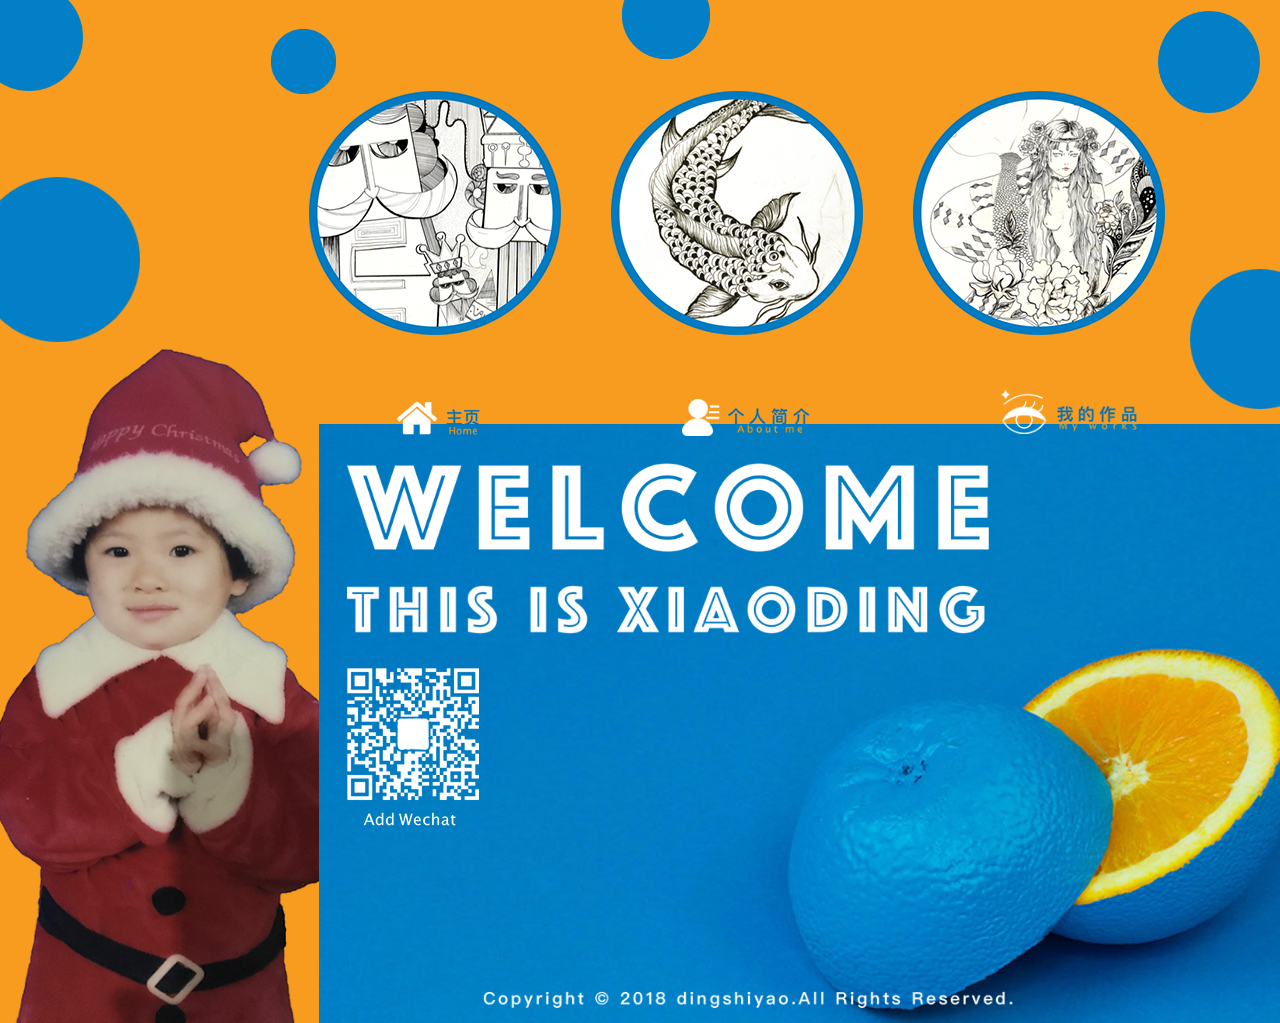
==== commit cda63702: "1" ====
--- a/index.html
+++ b/index.html
@@ -17,10 +17,10 @@
   <title>Home</title>
   <!-- CSS -->
   <link rel="stylesheet" type="text/css" href="css/site_global.css?crc=443350757"/>
-  <link rel="stylesheet" type="text/css" href="css/index.css?crc=4275175948" id="pagesheet"/>
+  <link rel="stylesheet" type="text/css" href="css/index.css?crc=277687385" id="pagesheet"/>
   <!-- IE-only CSS -->
   <!--[if lt IE 9]>
-  <link rel="stylesheet" type="text/css" href="css/nomq_index.css?crc=4091570625" id="nomq_pagesheet"/>
+  <link rel="stylesheet" type="text/css" href="css/nomq_index.css?crc=39733795" id="nomq_pagesheet"/>
   <![endif]-->
    </head>
  <body>
@@ -81,87 +81,73 @@
     <a class="nonblock nontext MuseLinkActive clip_frame grpelem" id="u2938" href="index.html"><!-- image --><img class="block temp_no_img_src" id="u2938_img" data-orig-src="images/zhuye1.png?crc=56019832" alt="" width="93" height="37" src="images/blank.gif?crc=4208392903"/></a>
     <a class="nonblock nontext clip_frame grpelem" id="u2958" href="%e4%b8%aa%e4%ba%ba%e7%ae%80%e4%bb%8b.html"><!-- image --><img class="block temp_no_img_src" id="u2958_img" data-orig-src="images/gerenjianjie1.png?crc=4267833382" alt="" width="144" height="42" src="images/blank.gif?crc=4208392903"/></a>
     <a class="nonblock nontext clip_frame grpelem" id="u2978" href="%e6%88%91%e7%9a%84%e4%bd%9c%e5%93%81.html"><!-- image --><img class="block temp_no_img_src" id="u2978_img" data-orig-src="images/wodezuopin1.png?crc=58107780" alt="" width="153" height="50" src="images/blank.gif?crc=4208392903"/></a>
-    <div class="verticalspacer" data-offset-top="1018" data-content-above-spacer="1017" data-content-below-spacer="5"></div>
+    <div class="verticalspacer shared_content" data-offset-top="1023" data-content-above-spacer="1022" data-content-below-spacer="0" data-content-guid="page_20_content"></div>
    </div>
   </div>
   <div class="breakpoint" id="bp_1280" data-min-width="1025" data-max-width="1280"><!-- responsive breakpoint node -->
+   <div class="clearfix temp_no_id" data-orig-id="page"><!-- group -->
+    <div class="clip_frame grpelem temp_no_id" data-orig-id="u610"><!-- image -->
+     <img class="block temp_no_id temp_no_img_src" data-orig-src="images/oval%204%20copy%402x.png?crc=298496268" alt="" width="102" height="102" data-orig-id="u610_img" src="images/blank.gif?crc=4208392903"/>
+    </div>
+    <div class="clip_frame grpelem temp_no_id" data-orig-id="u630"><!-- image -->
+     <img class="block temp_no_id temp_no_img_src" data-orig-src="images/oval%204%20copy%402x.png?crc=298496268" alt="" width="165" height="165" data-orig-id="u630_img" src="images/blank.gif?crc=4208392903"/>
+    </div>
+    <div class="clip_frame grpelem temp_no_id" data-orig-id="u758"><!-- image -->
+     <img class="block temp_no_id temp_no_img_src" data-orig-src="images/oval%204%20copy%402x.png?crc=298496268" alt="" width="140" height="140" data-orig-id="u758_img" src="images/blank.gif?crc=4208392903"/>
+    </div>
+    <div class="clip_frame grpelem temp_no_id" data-orig-id="u726"><!-- image -->
+     <img class="block temp_no_id temp_no_img_src" data-orig-src="images/oval%204%20copy%402x.png?crc=298496268" alt="" width="65" height="65" data-orig-id="u726_img" src="images/blank.gif?crc=4208392903"/>
+    </div>
+    <div class="clip_frame grpelem temp_no_id" data-orig-id="u942"><!-- image -->
+     <img class="block temp_no_id temp_no_img_src" data-orig-src="images/oval%204%20copy%402x.png?crc=298496268" alt="" width="65" height="65" data-orig-id="u942_img" src="images/blank.gif?crc=4208392903"/>
+    </div>
+    <div class="clip_frame grpelem temp_no_id" data-orig-id="u854"><!-- image -->
+     <img class="block temp_no_id temp_no_img_src" data-orig-src="images/oval%204%20copy%402x.png?crc=298496268" alt="" width="108" height="108" data-orig-id="u854_img" src="images/blank.gif?crc=4208392903"/>
+    </div>
+    <div class="clip_frame grpelem temp_no_id" data-orig-id="u790"><!-- image -->
+     <img class="block temp_no_id temp_no_img_src" data-orig-src="images/oval%204%20copy%402x.png?crc=298496268" alt="" width="88" height="88" data-orig-id="u790_img" src="images/blank.gif?crc=4208392903"/>
+    </div>
+    <div class="clip_frame grpelem temp_no_id" data-orig-id="u822"><!-- image -->
+     <img class="block temp_no_id temp_no_img_src" data-orig-src="images/oval%204%20copy%402x.png?crc=298496268" alt="" width="88" height="88" data-orig-id="u822_img" src="images/blank.gif?crc=4208392903"/>
+    </div>
+    <div class="clip_frame grpelem temp_no_id" data-orig-id="u156"><!-- image -->
+     <img class="block temp_no_id temp_no_img_src" data-orig-src="images/%e5%9c%a3%e8%af%9e%e5%b0%8f%e4%b8%81.png?crc=467071577" alt="" width="556" height="742" data-orig-id="u156_img" src="images/blank.gif?crc=4208392903"/>
+    </div>
+    <div class="clip_frame grpelem temp_no_id" data-orig-id="u94"><!-- image -->
+     <img class="block temp_no_id temp_no_img_src" data-orig-src="images/shouyelansechengzi-crop-u94.jpg?crc=4019744473" alt="" width="963" height="599" data-orig-id="u94_img" src="images/blank.gif?crc=4208392903"/>
+    </div>
+    <div class="clip_frame grpelem temp_no_id" data-orig-id="u166"><!-- image -->
+     <img class="block temp_no_id temp_no_img_src" data-orig-src="images/welcome%402x.png?crc=321474959" alt="" width="642" height="89" data-orig-id="u166_img" src="images/blank.gif?crc=4208392903"/>
+    </div>
+    <div class="clip_frame grpelem temp_no_id" data-orig-id="u176"><!-- image -->
+     <img class="block temp_no_id temp_no_img_src" data-orig-src="images/this%20is%20xiaoding%402x.png?crc=4225359883" alt="" width="638" height="49" data-orig-id="u176_img" src="images/blank.gif?crc=4208392903"/>
+    </div>
+    <span class="clip_frame grpelem placeholder" data-placeholder-for="u186_content"><!-- placeholder node --></span>
+    <span class="clip_frame grpelem placeholder" data-placeholder-for="u206_content"><!-- placeholder node --></span>
+    <span class="clip_frame grpelem placeholder" data-placeholder-for="u214_content"><!-- placeholder node --></span>
+    <span class="clip_frame grpelem placeholder" data-placeholder-for="u221_content"><!-- placeholder node --></span>
+    <div class="clip_frame grpelem temp_no_id" data-orig-id="u326"><!-- image -->
+     <img class="block temp_no_id temp_no_img_src" data-orig-src="images/copyright%20%c2%a9%202018%20din%402x.png?crc=3846902654" alt="" width="530" height="17" data-orig-id="u326_img" src="images/blank.gif?crc=4208392903"/>
+    </div>
+    <a class="nonblock nontext MuseLinkActive clip_frame grpelem temp_no_id" href="index.html" data-orig-id="u2938"><!-- image --><img class="block temp_no_id temp_no_img_src" data-orig-src="images/zhuye1.png?crc=56019832" alt="" width="83" height="33" data-orig-id="u2938_img" src="images/blank.gif?crc=4208392903"/></a>
+    <a class="nonblock nontext clip_frame grpelem temp_no_id" href="%e4%b8%aa%e4%ba%ba%e7%ae%80%e4%bb%8b.html" data-orig-id="u2958"><!-- image --><img class="block temp_no_id temp_no_img_src" data-orig-src="images/gerenjianjie1.png?crc=4267833382" alt="" width="128" height="37" data-orig-id="u2958_img" src="images/blank.gif?crc=4208392903"/></a>
+    <a class="nonblock nontext clip_frame grpelem temp_no_id" href="%e6%88%91%e7%9a%84%e4%bd%9c%e5%93%81.html" data-orig-id="u2978"><!-- image --><img class="block temp_no_id temp_no_img_src" data-orig-src="images/wodezuopin1.png?crc=58107780" alt="" width="136" height="44" data-orig-id="u2978_img" src="images/blank.gif?crc=4208392903"/></a>
+    <span class="verticalspacer placeholder" data-placeholder-for="page_20_content"><!-- placeholder node --></span>
+   </div>
+  </div>
+  <div class="breakpoint" id="bp_1024" data-min-width="961" data-max-width="1024"><!-- responsive breakpoint node -->
    <div class="clearfix borderbox temp_no_id" data-orig-id="page"><!-- group -->
     <div class="clip_frame grpelem temp_no_id" data-orig-id="u156"><!-- image -->
-     <img class="block temp_no_id temp_no_img_src" data-orig-src="images/%e5%9c%a3%e8%af%9e%e5%b0%8f%e4%b8%81.png?crc=467071577" alt="" width="556" height="742" data-orig-id="u156_img" src="images/blank.gif?crc=4208392903"/>
-    </div>
-    <div class="clearfix grpelem" id="pu854"><!-- column -->
-     <div class="clip_frame colelem temp_no_id" data-orig-id="u854"><!-- image -->
-      <img class="block temp_no_id temp_no_img_src" data-orig-src="images/oval%204%20copy%402x.png?crc=298496268" alt="" data-image-width="108" data-image-height="108" data-orig-id="u854_img" src="images/blank.gif?crc=4208392903"/>
-     </div>
-     <div class="clip_frame colelem temp_no_id" data-orig-id="u630"><!-- image -->
-      <img class="block temp_no_id temp_no_img_src" data-orig-src="images/oval%204%20copy%402x.png?crc=298496268" alt="" data-image-width="165" data-image-height="165" data-orig-id="u630_img" src="images/blank.gif?crc=4208392903"/>
-     </div>
-    </div>
-    <div class="clearfix grpelem" id="pu726"><!-- group -->
-     <div class="clip_frame grpelem temp_no_id" data-orig-id="u726"><!-- image -->
-      <img class="block temp_no_id temp_no_img_src" data-orig-src="images/oval%204%20copy%402x.png?crc=298496268" alt="" data-image-width="65" data-image-height="65" data-orig-id="u726_img" src="images/blank.gif?crc=4208392903"/>
-     </div>
-     <div class="clip_frame grpelem temp_no_id" data-orig-id="u942"><!-- image -->
-      <img class="block temp_no_id temp_no_img_src" data-orig-src="images/oval%204%20copy%402x.png?crc=298496268" alt="" data-image-width="65" data-image-height="65" data-orig-id="u942_img" src="images/blank.gif?crc=4208392903"/>
-     </div>
-    </div>
+     <img class="block temp_no_id temp_no_img_src" data-orig-src="images/%e5%9c%a3%e8%af%9e%e5%b0%8f%e4%b8%81443x591.png?crc=1263335" alt="" width="443" height="591" data-orig-id="u156_img" src="images/blank.gif?crc=4208392903"/>
+    </div>
+    <a class="nonblock nontext MuseLinkActive clip_frame grpelem temp_no_id" href="index.html" data-orig-id="u2938"><!-- image --><img class="block temp_no_id temp_no_img_src" data-orig-src="images/zhuye1.png?crc=56019832" alt="" data-image-width="66" data-image-height="26" data-orig-id="u2938_img" src="images/blank.gif?crc=4208392903"/></a>
     <div class="clearfix grpelem" id="pu206"><!-- column -->
-     <span class="clip_frame colelem placeholder" data-placeholder-for="u206_content"><!-- placeholder node --></span>
+     <div class="clip_frame colelem temp_no_id" data-orig-id="u206"><!-- image -->
+      <img class="block temp_no_id temp_no_img_src" data-orig-src="images/shouyezuopin3.png?crc=532348363" alt="" width="202" height="195" data-orig-id="u206_img" src="images/blank.gif?crc=4208392903"/>
+     </div>
      <div class="clearfix colelem" id="pu94"><!-- group -->
       <div class="clip_frame grpelem temp_no_id" data-orig-id="u94"><!-- image -->
-       <img class="block temp_no_id temp_no_img_src" data-orig-src="images/shouyelansechengzi-crop-u94.jpg?crc=378180420" alt="" width="963" height="599" data-orig-id="u94_img" src="images/blank.gif?crc=4208392903"/>
-      </div>
-      <div class="clip_frame grpelem temp_no_id" data-orig-id="u166"><!-- image -->
-       <img class="block temp_no_id temp_no_img_src" data-orig-src="images/welcome%402x.png?crc=321474959" alt="" width="642" height="89" data-orig-id="u166_img" src="images/blank.gif?crc=4208392903"/>
-      </div>
-      <div class="clip_frame grpelem temp_no_id" data-orig-id="u176"><!-- image -->
-       <img class="block temp_no_id temp_no_img_src" data-orig-src="images/this%20is%20xiaoding%402x.png?crc=4225359883" alt="" width="638" height="49" data-orig-id="u176_img" src="images/blank.gif?crc=4208392903"/>
-      </div>
-      <span class="clip_frame grpelem placeholder" data-placeholder-for="u186_content"><!-- placeholder node --></span>
-     </div>
-    </div>
-    <a class="nonblock nontext MuseLinkActive clip_frame grpelem temp_no_id" href="index.html" data-orig-id="u2938"><!-- image --><img class="block temp_no_id temp_no_img_src" data-orig-src="images/zhuye1.png?crc=56019832" alt="" data-image-width="83" data-image-height="33" data-orig-id="u2938_img" src="images/blank.gif?crc=4208392903"/></a>
-    <div class="clip_frame grpelem temp_no_id" data-orig-id="u326"><!-- image -->
-     <img class="block temp_no_id temp_no_img_src" data-orig-src="images/copyright%20%c2%a9%202018%20din%402x.png?crc=3846902654" alt="" data-image-width="530" data-image-height="17" data-orig-id="u326_img" src="images/blank.gif?crc=4208392903"/>
-    </div>
-    <span class="clip_frame grpelem placeholder" data-placeholder-for="u214_content"><!-- placeholder node --></span>
-    <div class="clearfix grpelem" id="ppu790"><!-- column -->
-     <div class="clearfix colelem" id="pu790"><!-- group -->
-      <div class="clip_frame grpelem temp_no_id" data-orig-id="u790"><!-- image -->
-       <img class="block temp_no_id temp_no_img_src" data-orig-src="images/oval%204%20copy%402x.png?crc=298496268" alt="" data-image-width="88" data-image-height="88" data-orig-id="u790_img" src="images/blank.gif?crc=4208392903"/>
-      </div>
-      <div class="clip_frame grpelem temp_no_id" data-orig-id="u822"><!-- image -->
-       <img class="block temp_no_id temp_no_img_src" data-orig-src="images/oval%204%20copy%402x.png?crc=298496268" alt="" data-image-width="88" data-image-height="88" data-orig-id="u822_img" src="images/blank.gif?crc=4208392903"/>
-      </div>
-     </div>
-     <a class="nonblock nontext clip_frame colelem temp_no_id" href="%e4%b8%aa%e4%ba%ba%e7%ae%80%e4%bb%8b.html" data-orig-id="u2958"><!-- image --><img class="block temp_no_id temp_no_img_src" data-orig-src="images/gerenjianjie1.png?crc=4267833382" alt="" data-image-width="128" data-image-height="37" data-orig-id="u2958_img" src="images/blank.gif?crc=4208392903"/></a>
-    </div>
-    <span class="clip_frame grpelem placeholder" data-placeholder-for="u221_content"><!-- placeholder node --></span>
-    <a class="nonblock nontext clip_frame grpelem temp_no_id" href="%e6%88%91%e7%9a%84%e4%bd%9c%e5%93%81.html" data-orig-id="u2978"><!-- image --><img class="block temp_no_id temp_no_img_src" data-orig-src="images/wodezuopin1.png?crc=58107780" alt="" data-image-width="136" data-image-height="44" data-orig-id="u2978_img" src="images/blank.gif?crc=4208392903"/></a>
-    <div class="clearfix grpelem" id="pu610"><!-- column -->
-     <div class="clip_frame colelem temp_no_id" data-orig-id="u610"><!-- image -->
-      <img class="block temp_no_id temp_no_img_src" data-orig-src="images/oval%204%20copy%402x.png?crc=298496268" alt="" data-image-width="102" data-image-height="102" data-orig-id="u610_img" src="images/blank.gif?crc=4208392903"/>
-     </div>
-     <div class="clip_frame colelem temp_no_id" data-orig-id="u758"><!-- image -->
-      <img class="block temp_no_id temp_no_img_src" data-orig-src="images/oval%204%20copy%402x.png?crc=298496268" alt="" data-image-width="140" data-image-height="140" data-orig-id="u758_img" src="images/blank.gif?crc=4208392903"/>
-     </div>
-    </div>
-    <div class="verticalspacer" data-offset-top="1023" data-content-above-spacer="1022" data-content-below-spacer="0"></div>
-   </div>
-  </div>
-  <div class="breakpoint" id="bp_1024" data-min-width="961" data-max-width="1024"><!-- responsive breakpoint node -->
-   <div class="clearfix borderbox temp_no_id" data-orig-id="page"><!-- group -->
-    <div class="clip_frame grpelem temp_no_id" data-orig-id="u156"><!-- image -->
-     <img class="block temp_no_id temp_no_img_src" data-orig-src="images/%e5%9c%a3%e8%af%9e%e5%b0%8f%e4%b8%81443x591.png?crc=1263335" alt="" width="443" height="591" data-orig-id="u156_img" src="images/blank.gif?crc=4208392903"/>
-    </div>
-    <a class="nonblock nontext MuseLinkActive clip_frame grpelem temp_no_id" href="index.html" data-orig-id="u2938"><!-- image --><img class="block temp_no_id temp_no_img_src" data-orig-src="images/zhuye1.png?crc=56019832" alt="" data-image-width="66" data-image-height="26" data-orig-id="u2938_img" src="images/blank.gif?crc=4208392903"/></a>
-    <div class="clearfix grpelem temp_no_id" data-orig-id="pu206"><!-- column -->
-     <div class="clip_frame colelem temp_no_id" data-orig-id="u206"><!-- image -->
-      <img class="block temp_no_id temp_no_img_src" data-orig-src="images/shouyezuopin3.png?crc=532348363" alt="" width="202" height="195" data-orig-id="u206_img" src="images/blank.gif?crc=4208392903"/>
-     </div>
-     <div class="clearfix colelem temp_no_id" data-orig-id="pu94"><!-- group -->
-      <div class="clip_frame grpelem temp_no_id" data-orig-id="u94"><!-- image -->
-       <img class="block temp_no_id temp_no_img_src" data-orig-src="images/shouyelansechengzi-crop-u942.jpg?crc=3926382014" alt="" width="788" height="520" data-orig-id="u94_img" src="images/blank.gif?crc=4208392903"/>
+       <img class="block temp_no_id temp_no_img_src" data-orig-src="images/shouyelansechengzi-crop-u942.jpg?crc=488718613" alt="" width="788" height="520" data-orig-id="u94_img" src="images/blank.gif?crc=4208392903"/>
       </div>
       <div class="clip_frame grpelem temp_no_id shared_content" data-orig-id="u166" data-content-guid="u166_content"><!-- image -->
        <img class="block temp_no_id temp_no_img_src" data-orig-src="images/welcome%402x.png?crc=321474959" alt="" width="508" height="71" data-orig-id="u166_img" src="images/blank.gif?crc=4208392903"/>
@@ -185,7 +171,7 @@
     <div class="clip_frame grpelem temp_no_id" data-orig-id="u221"><!-- image -->
      <img class="block temp_no_id temp_no_img_src" data-orig-src="images/shouyezuopin1.png?crc=3929788206" alt="" width="202" height="195" data-orig-id="u221_img" src="images/blank.gif?crc=4208392903"/>
     </div>
-    <div class="clearfix grpelem temp_no_id" data-orig-id="pu610"><!-- group -->
+    <div class="clearfix grpelem" id="pu610"><!-- group -->
      <div class="clip_frame grpelem temp_no_id" data-orig-id="u610"><!-- image -->
       <img class="block temp_no_id temp_no_img_src" data-orig-src="images/oval%204%20copy%402x.png?crc=298496268" alt="" data-image-width="75" data-image-height="75" data-orig-id="u610_img" src="images/blank.gif?crc=4208392903"/>
      </div>
@@ -215,133 +201,117 @@
    </div>
   </div>
   <div class="breakpoint" id="bp_960" data-min-width="641" data-max-width="960"><!-- responsive breakpoint node -->
-   <div class="clearfix borderbox temp_no_id" data-orig-id="page"><!-- group -->
+   <div class="clearfix temp_no_id" data-orig-id="page"><!-- group -->
+    <div class="clip_frame grpelem temp_no_id" data-orig-id="u610"><!-- image -->
+     <img class="block temp_no_id temp_no_img_src" data-orig-src="images/oval%204%20copy%402x.png?crc=298496268" alt="" width="70" height="70" data-orig-id="u610_img" src="images/blank.gif?crc=4208392903"/>
+    </div>
+    <div class="clip_frame grpelem temp_no_id" data-orig-id="u630"><!-- image -->
+     <img class="block temp_no_id temp_no_img_src" data-orig-src="images/oval%204%20copy%402x.png?crc=298496268" alt="" width="70" height="70" data-orig-id="u630_img" src="images/blank.gif?crc=4208392903"/>
+    </div>
+    <div class="clip_frame grpelem temp_no_id" data-orig-id="u758"><!-- image -->
+     <img class="block temp_no_id temp_no_img_src" data-orig-src="images/oval%204%20copy%402x.png?crc=298496268" alt="" width="91" height="91" data-orig-id="u758_img" src="images/blank.gif?crc=4208392903"/>
+    </div>
+    <div class="clip_frame grpelem temp_no_id" data-orig-id="u726"><!-- image -->
+     <img class="block temp_no_id temp_no_img_src" data-orig-src="images/oval%204%20copy%402x.png?crc=298496268" alt="" width="99" height="99" data-orig-id="u726_img" src="images/blank.gif?crc=4208392903"/>
+    </div>
+    <div class="clip_frame grpelem temp_no_id" data-orig-id="u942"><!-- image -->
+     <img class="block temp_no_id temp_no_img_src" data-orig-src="images/oval%204%20copy%402x.png?crc=298496268" alt="" width="99" height="99" data-orig-id="u942_img" src="images/blank.gif?crc=4208392903"/>
+    </div>
+    <div class="clip_frame grpelem temp_no_id" data-orig-id="u854"><!-- image -->
+     <img class="block temp_no_id temp_no_img_src" data-orig-src="images/oval%204%20copy%402x.png?crc=298496268" alt="" width="99" height="99" data-orig-id="u854_img" src="images/blank.gif?crc=4208392903"/>
+    </div>
+    <div class="clip_frame grpelem temp_no_id" data-orig-id="u790"><!-- image -->
+     <img class="block temp_no_id temp_no_img_src" data-orig-src="images/oval%204%20copy%402x.png?crc=298496268" alt="" width="70" height="70" data-orig-id="u790_img" src="images/blank.gif?crc=4208392903"/>
+    </div>
+    <div class="clip_frame grpelem temp_no_id" data-orig-id="u822"><!-- image -->
+     <img class="block temp_no_id temp_no_img_src" data-orig-src="images/oval%204%20copy%402x.png?crc=298496268" alt="" width="70" height="70" data-orig-id="u822_img" src="images/blank.gif?crc=4208392903"/>
+    </div>
     <div class="clip_frame grpelem temp_no_id" data-orig-id="u156"><!-- image -->
      <img class="block temp_no_id temp_no_img_src" data-orig-src="images/%e5%9c%a3%e8%af%9e%e5%b0%8f%e4%b8%81.png?crc=467071577" alt="" width="480" height="640" data-orig-id="u156_img" src="images/blank.gif?crc=4208392903"/>
     </div>
-    <div class="clearfix grpelem temp_no_id" data-orig-id="pu790"><!-- column -->
-     <div class="clip_frame colelem temp_no_id" data-orig-id="u790"><!-- image -->
-      <img class="block temp_no_id temp_no_img_src" data-orig-src="images/oval%204%20copy%402x.png?crc=298496268" alt="" data-image-width="70" data-image-height="70" data-orig-id="u790_img" src="images/blank.gif?crc=4208392903"/>
-     </div>
-     <div class="clip_frame colelem temp_no_id" data-orig-id="u758"><!-- image -->
-      <img class="block temp_no_id temp_no_img_src" data-orig-src="images/oval%204%20copy%402x.png?crc=298496268" alt="" data-image-width="91" data-image-height="91" data-orig-id="u758_img" src="images/blank.gif?crc=4208392903"/>
-     </div>
-     <div class="clip_frame colelem temp_no_id" data-orig-id="u822"><!-- image -->
-      <img class="block temp_no_id temp_no_img_src" data-orig-src="images/oval%204%20copy%402x.png?crc=298496268" alt="" data-image-width="70" data-image-height="70" data-orig-id="u822_img" src="images/blank.gif?crc=4208392903"/>
-     </div>
-    </div>
-    <div class="clip_frame grpelem temp_no_id" data-orig-id="u630"><!-- image -->
-     <img class="block temp_no_id temp_no_img_src" data-orig-src="images/oval%204%20copy%402x.png?crc=298496268" alt="" data-image-width="70" data-image-height="70" data-orig-id="u630_img" src="images/blank.gif?crc=4208392903"/>
-    </div>
     <div class="clip_frame grpelem temp_no_id" data-orig-id="u94"><!-- image -->
-     <img class="block temp_no_id temp_no_img_src" data-orig-src="images/shouyelansechengzi-crop-u943.jpg?crc=3902890567" alt="" width="696" height="466" data-orig-id="u94_img" src="images/blank.gif?crc=4208392903"/>
-    </div>
-    <div class="clip_frame grpelem temp_no_id" data-orig-id="u326"><!-- image -->
-     <img class="block temp_no_id temp_no_img_src" data-orig-src="images/copyright%20%c2%a9%202018%20din%402x.png?crc=3846902654" alt="" data-image-width="397" data-image-height="13" data-orig-id="u326_img" src="images/blank.gif?crc=4208392903"/>
-    </div>
-    <div class="clearfix grpelem temp_no_id" data-orig-id="pu206"><!-- column -->
-     <div class="clip_frame colelem temp_no_id" data-orig-id="u206"><!-- image -->
-      <img class="block temp_no_id temp_no_img_src" data-orig-src="images/shouyezuopin3.png?crc=532348363" alt="" width="174" height="169" data-orig-id="u206_img" src="images/blank.gif?crc=4208392903"/>
-     </div>
-     <span class="clip_frame colelem placeholder" data-placeholder-for="u166_content"><!-- placeholder node --></span>
-     <span class="clip_frame colelem placeholder" data-placeholder-for="u176_content"><!-- placeholder node --></span>
-     <div class="clip_frame colelem temp_no_id" data-orig-id="u186"><!-- image -->
-      <img class="block temp_no_id temp_no_img_src" data-orig-src="images/erweima.png?crc=453521224" alt="" width="111" height="133" data-orig-id="u186_img" src="images/blank.gif?crc=4208392903"/>
-     </div>
-    </div>
-    <a class="nonblock nontext MuseLinkActive clip_frame grpelem temp_no_id" href="index.html" data-orig-id="u2938"><!-- image --><img class="block temp_no_id temp_no_img_src" data-orig-src="images/zhuye1.png?crc=56019832" alt="" data-image-width="115" data-image-height="46" data-orig-id="u2938_img" src="images/blank.gif?crc=4208392903"/></a>
-    <div class="clip_frame grpelem temp_no_id" data-orig-id="u610"><!-- image -->
-     <img class="block temp_no_id temp_no_img_src" data-orig-src="images/oval%204%20copy%402x.png?crc=298496268" alt="" data-image-width="70" data-image-height="70" data-orig-id="u610_img" src="images/blank.gif?crc=4208392903"/>
+     <img class="block temp_no_id temp_no_img_src" data-orig-src="images/shouyelansechengzi-crop-u943.jpg?crc=4102065267" alt="" width="696" height="466" data-orig-id="u94_img" src="images/blank.gif?crc=4208392903"/>
+    </div>
+    <span class="clip_frame grpelem placeholder" data-placeholder-for="u166_content"><!-- placeholder node --></span>
+    <span class="clip_frame grpelem placeholder" data-placeholder-for="u176_content"><!-- placeholder node --></span>
+    <div class="clip_frame grpelem temp_no_id" data-orig-id="u186"><!-- image -->
+     <img class="block temp_no_id temp_no_img_src" data-orig-src="images/erweima.png?crc=453521224" alt="" width="111" height="133" data-orig-id="u186_img" src="images/blank.gif?crc=4208392903"/>
+    </div>
+    <div class="clip_frame grpelem temp_no_id" data-orig-id="u206"><!-- image -->
+     <img class="block temp_no_id temp_no_img_src" data-orig-src="images/shouyezuopin3.png?crc=532348363" alt="" width="174" height="169" data-orig-id="u206_img" src="images/blank.gif?crc=4208392903"/>
     </div>
     <div class="clip_frame grpelem temp_no_id" data-orig-id="u214"><!-- image -->
      <img class="block temp_no_id temp_no_img_src" data-orig-src="images/shouyezuopin2.png?crc=416380290" alt="" width="174" height="169" data-orig-id="u214_img" src="images/blank.gif?crc=4208392903"/>
     </div>
-    <a class="nonblock nontext clip_frame grpelem temp_no_id" href="%e4%b8%aa%e4%ba%ba%e7%ae%80%e4%bb%8b.html" data-orig-id="u2958"><!-- image --><img class="block temp_no_id temp_no_img_src" data-orig-src="images/gerenjianjie1.png?crc=4267833382" alt="" data-image-width="162" data-image-height="47" data-orig-id="u2958_img" src="images/blank.gif?crc=4208392903"/></a>
     <div class="clip_frame grpelem temp_no_id" data-orig-id="u221"><!-- image -->
      <img class="block temp_no_id temp_no_img_src" data-orig-src="images/shouyezuopin1.png?crc=3929788206" alt="" width="174" height="169" data-orig-id="u221_img" src="images/blank.gif?crc=4208392903"/>
     </div>
-    <a class="nonblock nontext clip_frame grpelem temp_no_id" href="%e6%88%91%e7%9a%84%e4%bd%9c%e5%93%81.html" data-orig-id="u2978"><!-- image --><img class="block temp_no_id temp_no_img_src" data-orig-src="images/wodezuopin1.png?crc=58107780" alt="" data-image-width="144" data-image-height="47" data-orig-id="u2978_img" src="images/blank.gif?crc=4208392903"/></a>
-    <div class="clearfix grpelem temp_no_id" data-orig-id="pu726"><!-- group -->
-     <div class="clip_frame grpelem temp_no_id" data-orig-id="u726"><!-- image -->
-      <img class="block temp_no_id temp_no_img_src" data-orig-src="images/oval%204%20copy%402x.png?crc=298496268" alt="" data-image-width="99" data-image-height="99" data-orig-id="u726_img" src="images/blank.gif?crc=4208392903"/>
-     </div>
-     <div class="clip_frame grpelem temp_no_id" data-orig-id="u942"><!-- image -->
-      <img class="block temp_no_id temp_no_img_src" data-orig-src="images/oval%204%20copy%402x.png?crc=298496268" alt="" data-image-width="99" data-image-height="99" data-orig-id="u942_img" src="images/blank.gif?crc=4208392903"/>
-     </div>
-     <div class="clip_frame grpelem temp_no_id" data-orig-id="u854"><!-- image -->
-      <img class="block temp_no_id temp_no_img_src" data-orig-src="images/oval%204%20copy%402x.png?crc=298496268" alt="" data-image-width="99" data-image-height="99" data-orig-id="u854_img" src="images/blank.gif?crc=4208392903"/>
-     </div>
-    </div>
-    <div class="verticalspacer" data-offset-top="704" data-content-above-spacer="703" data-content-below-spacer="0"></div>
+    <div class="clip_frame grpelem temp_no_id" data-orig-id="u326"><!-- image -->
+     <img class="block temp_no_id temp_no_img_src" data-orig-src="images/copyright%20%c2%a9%202018%20din%402x.png?crc=3846902654" alt="" width="397" height="13" data-orig-id="u326_img" src="images/blank.gif?crc=4208392903"/>
+    </div>
+    <a class="nonblock nontext MuseLinkActive clip_frame grpelem temp_no_id" href="index.html" data-orig-id="u2938"><!-- image --><img class="block temp_no_id temp_no_img_src" data-orig-src="images/zhuye1.png?crc=56019832" alt="" width="115" height="46" data-orig-id="u2938_img" src="images/blank.gif?crc=4208392903"/></a>
+    <a class="nonblock nontext clip_frame grpelem temp_no_id" href="%e4%b8%aa%e4%ba%ba%e7%ae%80%e4%bb%8b.html" data-orig-id="u2958"><!-- image --><img class="block temp_no_id temp_no_img_src" data-orig-src="images/gerenjianjie1.png?crc=4267833382" alt="" width="162" height="47" data-orig-id="u2958_img" src="images/blank.gif?crc=4208392903"/></a>
+    <a class="nonblock nontext clip_frame grpelem temp_no_id" href="%e6%88%91%e7%9a%84%e4%bd%9c%e5%93%81.html" data-orig-id="u2978"><!-- image --><img class="block temp_no_id temp_no_img_src" data-orig-src="images/wodezuopin1.png?crc=58107780" alt="" width="144" height="47" data-orig-id="u2978_img" src="images/blank.gif?crc=4208392903"/></a>
+    <div class="verticalspacer" data-offset-top="727" data-content-above-spacer="727" data-content-below-spacer="0"></div>
    </div>
   </div>
   <div class="breakpoint" id="bp_640" data-min-width="481" data-max-width="640"><!-- responsive breakpoint node -->
-   <div class="clearfix borderbox temp_no_id" data-orig-id="page"><!-- group -->
-    <div class="clearfix grpelem" id="pu156"><!-- group -->
-     <div class="clip_frame grpelem temp_no_id" data-orig-id="u156"><!-- image -->
-      <img class="block temp_no_id temp_no_img_src" data-orig-src="images/%e5%9c%a3%e8%af%9e%e5%b0%8f%e4%b8%81313x417.png?crc=4053488202" alt="" width="313" height="417" data-orig-id="u156_img" src="images/blank.gif?crc=4208392903"/>
-     </div>
-     <div class="clip_frame grpelem temp_no_id" data-orig-id="u94"><!-- image -->
-      <img class="block temp_no_id temp_no_img_src" data-orig-src="images/shouyelansechengzi-crop-u944.jpg?crc=339022752" alt="" width="653" height="405" data-orig-id="u94_img" src="images/blank.gif?crc=4208392903"/>
-     </div>
-    </div>
-    <div class="clearfix grpelem temp_no_id" data-orig-id="pu726"><!-- group -->
-     <div class="clip_frame grpelem temp_no_id" data-orig-id="u726"><!-- image -->
-      <img class="block temp_no_id temp_no_img_src" data-orig-src="images/oval%204%20copy%402x.png?crc=298496268" alt="" data-image-width="29" data-image-height="29" data-orig-id="u726_img" src="images/blank.gif?crc=4208392903"/>
-     </div>
-     <div class="clip_frame grpelem temp_no_id" data-orig-id="u942"><!-- image -->
-      <img class="block temp_no_id temp_no_img_src" data-orig-src="images/oval%204%20copy%402x.png?crc=298496268" alt="" data-image-width="29" data-image-height="29" data-orig-id="u942_img" src="images/blank.gif?crc=4208392903"/>
-     </div>
-     <div class="clip_frame grpelem temp_no_id" data-orig-id="u854"><!-- image -->
-      <img class="block temp_no_id temp_no_img_src" data-orig-src="images/oval%204%20copy%402x.png?crc=298496268" alt="" data-image-width="29" data-image-height="29" data-orig-id="u854_img" src="images/blank.gif?crc=4208392903"/>
-     </div>
-    </div>
-    <div class="clearfix grpelem temp_no_id" data-orig-id="pu206"><!-- column -->
-     <div class="clip_frame colelem temp_no_id" data-orig-id="u206"><!-- image -->
-      <img class="block temp_no_id temp_no_img_src" data-orig-src="images/shouyezuopin3.png?crc=532348363" alt="" width="123" height="119" data-orig-id="u206_img" src="images/blank.gif?crc=4208392903"/>
-     </div>
-     <div class="clip_frame colelem temp_no_id" data-orig-id="u166"><!-- image -->
-      <img class="block temp_no_id temp_no_img_src" data-orig-src="images/welcome%402x.png?crc=321474959" alt="" width="407" height="57" data-orig-id="u166_img" src="images/blank.gif?crc=4208392903"/>
-     </div>
-     <div class="clip_frame colelem temp_no_id" data-orig-id="u176"><!-- image -->
-      <img class="block temp_no_id temp_no_img_src" data-orig-src="images/this%20is%20xiaoding%402x.png?crc=4225359883" alt="" width="341" height="26" data-orig-id="u176_img" src="images/blank.gif?crc=4208392903"/>
-     </div>
-     <div class="clip_frame colelem temp_no_id" data-orig-id="u186"><!-- image -->
-      <img class="block temp_no_id temp_no_img_src" data-orig-src="images/erweima.png?crc=453521224" alt="" width="113" height="135" data-orig-id="u186_img" src="images/blank.gif?crc=4208392903"/>
-     </div>
-    </div>
-    <div class="clearfix grpelem" id="pu822"><!-- column -->
-     <div class="clip_frame colelem temp_no_id" data-orig-id="u822"><!-- image -->
-      <img class="block temp_no_id temp_no_img_src" data-orig-src="images/oval%204%20copy%402x.png?crc=298496268" alt="" data-image-width="69" data-image-height="69" data-orig-id="u822_img" src="images/blank.gif?crc=4208392903"/>
-     </div>
-     <div class="clip_frame colelem temp_no_id" data-orig-id="u630"><!-- image -->
-      <img class="block temp_no_id temp_no_img_src" data-orig-src="images/oval%204%20copy%402x.png?crc=298496268" alt="" data-image-width="30" data-image-height="30" data-orig-id="u630_img" src="images/blank.gif?crc=4208392903"/>
-     </div>
-     <div class="clearfix colelem" id="pu2938"><!-- group -->
-      <a class="nonblock nontext MuseLinkActive clip_frame grpelem temp_no_id" href="index.html" data-orig-id="u2938"><!-- image --><img class="block temp_no_id temp_no_img_src" data-orig-src="images/zhuye1.png?crc=56019832" alt="" data-image-width="81" data-image-height="32" data-orig-id="u2938_img" src="images/blank.gif?crc=4208392903"/></a>
-      <a class="nonblock nontext clip_frame grpelem temp_no_id" href="%e4%b8%aa%e4%ba%ba%e7%ae%80%e4%bb%8b.html" data-orig-id="u2958"><!-- image --><img class="block temp_no_id temp_no_img_src" data-orig-src="images/gerenjianjie1.png?crc=4267833382" alt="" data-image-width="113" data-image-height="33" data-orig-id="u2958_img" src="images/blank.gif?crc=4208392903"/></a>
-     </div>
-     <div class="clip_frame colelem temp_no_id" data-orig-id="u326"><!-- image -->
-      <img class="block temp_no_id temp_no_img_src" data-orig-src="images/copyright%20%c2%a9%202018%20din%402x.png?crc=3846902654" alt="" data-image-width="265" data-image-height="9" data-orig-id="u326_img" src="images/blank.gif?crc=4208392903"/>
-     </div>
+   <div class="clearfix temp_no_id" data-orig-id="page"><!-- group -->
+    <div class="clip_frame grpelem temp_no_id" data-orig-id="u610"><!-- image -->
+     <img class="block temp_no_id temp_no_img_src" data-orig-src="images/oval%204%20copy%402x.png?crc=298496268" alt="" width="47" height="47" data-orig-id="u610_img" src="images/blank.gif?crc=4208392903"/>
+    </div>
+    <div class="clip_frame grpelem temp_no_id shared_content" data-orig-id="u630" data-content-guid="u630_content"><!-- image -->
+     <img class="block temp_no_id temp_no_img_src" data-orig-src="images/oval%204%20copy%402x.png?crc=298496268" alt="" width="30" height="30" data-orig-id="u630_img" src="images/blank.gif?crc=4208392903"/>
+    </div>
+    <div class="clip_frame grpelem temp_no_id" data-orig-id="u758"><!-- image -->
+     <img class="block temp_no_id temp_no_img_src" data-orig-src="images/oval%204%20copy%402x.png?crc=298496268" alt="" width="47" height="47" data-orig-id="u758_img" src="images/blank.gif?crc=4208392903"/>
+    </div>
+    <div class="clip_frame grpelem temp_no_id" data-orig-id="u726"><!-- image -->
+     <img class="block temp_no_id temp_no_img_src" data-orig-src="images/oval%204%20copy%402x.png?crc=298496268" alt="" width="29" height="29" data-orig-id="u726_img" src="images/blank.gif?crc=4208392903"/>
+    </div>
+    <div class="clip_frame grpelem temp_no_id" data-orig-id="u942"><!-- image -->
+     <img class="block temp_no_id temp_no_img_src" data-orig-src="images/oval%204%20copy%402x.png?crc=298496268" alt="" width="29" height="29" data-orig-id="u942_img" src="images/blank.gif?crc=4208392903"/>
+    </div>
+    <div class="clip_frame grpelem temp_no_id" data-orig-id="u854"><!-- image -->
+     <img class="block temp_no_id temp_no_img_src" data-orig-src="images/oval%204%20copy%402x.png?crc=298496268" alt="" width="29" height="29" data-orig-id="u854_img" src="images/blank.gif?crc=4208392903"/>
+    </div>
+    <div class="clip_frame grpelem temp_no_id" data-orig-id="u790"><!-- image -->
+     <img class="block temp_no_id temp_no_img_src" data-orig-src="images/oval%204%20copy%402x.png?crc=298496268" alt="" width="47" height="47" data-orig-id="u790_img" src="images/blank.gif?crc=4208392903"/>
+    </div>
+    <div class="clip_frame grpelem temp_no_id" data-orig-id="u822"><!-- image -->
+     <img class="block temp_no_id temp_no_img_src" data-orig-src="images/oval%204%20copy%402x.png?crc=298496268" alt="" width="69" height="69" data-orig-id="u822_img" src="images/blank.gif?crc=4208392903"/>
+    </div>
+    <div class="clip_frame grpelem temp_no_id" data-orig-id="u156"><!-- image -->
+     <img class="block temp_no_id temp_no_img_src" data-orig-src="images/%e5%9c%a3%e8%af%9e%e5%b0%8f%e4%b8%81313x417.png?crc=4053488202" alt="" width="313" height="417" data-orig-id="u156_img" src="images/blank.gif?crc=4208392903"/>
+    </div>
+    <div class="clip_frame grpelem temp_no_id" data-orig-id="u94"><!-- image -->
+     <img class="block temp_no_id temp_no_img_src" data-orig-src="images/shouyelansechengzi-crop-u944.jpg?crc=343789355" alt="" width="638" height="395" data-orig-id="u94_img" src="images/blank.gif?crc=4208392903"/>
+    </div>
+    <div class="clip_frame grpelem temp_no_id" data-orig-id="u166"><!-- image -->
+     <img class="block temp_no_id temp_no_img_src" data-orig-src="images/welcome%402x.png?crc=321474959" alt="" width="407" height="57" data-orig-id="u166_img" src="images/blank.gif?crc=4208392903"/>
+    </div>
+    <div class="clip_frame grpelem temp_no_id" data-orig-id="u176"><!-- image -->
+     <img class="block temp_no_id temp_no_img_src" data-orig-src="images/this%20is%20xiaoding%402x.png?crc=4225359883" alt="" width="341" height="26" data-orig-id="u176_img" src="images/blank.gif?crc=4208392903"/>
+    </div>
+    <div class="clip_frame grpelem temp_no_id" data-orig-id="u186"><!-- image -->
+     <img class="block temp_no_id temp_no_img_src" data-orig-src="images/erweima.png?crc=453521224" alt="" width="113" height="135" data-orig-id="u186_img" src="images/blank.gif?crc=4208392903"/>
+    </div>
+    <div class="clip_frame grpelem temp_no_id" data-orig-id="u206"><!-- image -->
+     <img class="block temp_no_id temp_no_img_src" data-orig-src="images/shouyezuopin3.png?crc=532348363" alt="" width="123" height="119" data-orig-id="u206_img" src="images/blank.gif?crc=4208392903"/>
     </div>
     <div class="clip_frame grpelem temp_no_id" data-orig-id="u214"><!-- image -->
      <img class="block temp_no_id temp_no_img_src" data-orig-src="images/shouyezuopin2.png?crc=416380290" alt="" width="123" height="119" data-orig-id="u214_img" src="images/blank.gif?crc=4208392903"/>
     </div>
-    <div class="clip_frame grpelem temp_no_id" data-orig-id="u758"><!-- image -->
-     <img class="block temp_no_id temp_no_img_src" data-orig-src="images/oval%204%20copy%402x.png?crc=298496268" alt="" data-image-width="47" data-image-height="47" data-orig-id="u758_img" src="images/blank.gif?crc=4208392903"/>
-    </div>
-    <a class="nonblock nontext clip_frame grpelem temp_no_id" href="%e6%88%91%e7%9a%84%e4%bd%9c%e5%93%81.html" data-orig-id="u2978"><!-- image --><img class="block temp_no_id temp_no_img_src" data-orig-src="images/wodezuopin1.png?crc=58107780" alt="" data-image-width="126" data-image-height="41" data-orig-id="u2978_img" src="images/blank.gif?crc=4208392903"/></a>
     <div class="clip_frame grpelem temp_no_id" data-orig-id="u221"><!-- image -->
      <img class="block temp_no_id temp_no_img_src" data-orig-src="images/shouyezuopin1.png?crc=3929788206" alt="" width="123" height="119" data-orig-id="u221_img" src="images/blank.gif?crc=4208392903"/>
     </div>
-    <div class="clip_frame grpelem temp_no_id" data-orig-id="u610"><!-- image -->
-     <img class="block temp_no_id temp_no_img_src" data-orig-src="images/oval%204%20copy%402x.png?crc=298496268" alt="" data-image-width="47" data-image-height="47" data-orig-id="u610_img" src="images/blank.gif?crc=4208392903"/>
-    </div>
-    <div class="clip_frame grpelem temp_no_id" data-orig-id="u790"><!-- image -->
-     <img class="block temp_no_id temp_no_img_src" data-orig-src="images/oval%204%20copy%402x.png?crc=298496268" alt="" data-image-width="47" data-image-height="47" data-orig-id="u790_img" src="images/blank.gif?crc=4208392903"/>
-    </div>
-    <div class="verticalspacer" data-offset-top="660" data-content-above-spacer="659" data-content-below-spacer="0"></div>
+    <div class="clip_frame grpelem temp_no_id" data-orig-id="u326"><!-- image -->
+     <img class="block temp_no_id temp_no_img_src" data-orig-src="images/copyright%20%c2%a9%202018%20din%402x.png?crc=3846902654" alt="" width="265" height="9" data-orig-id="u326_img" src="images/blank.gif?crc=4208392903"/>
+    </div>
+    <a class="nonblock nontext MuseLinkActive clip_frame grpelem temp_no_id" href="index.html" data-orig-id="u2938"><!-- image --><img class="block temp_no_id temp_no_img_src" data-orig-src="images/zhuye1.png?crc=56019832" alt="" width="81" height="32" data-orig-id="u2938_img" src="images/blank.gif?crc=4208392903"/></a>
+    <a class="nonblock nontext clip_frame grpelem temp_no_id" href="%e4%b8%aa%e4%ba%ba%e7%ae%80%e4%bb%8b.html" data-orig-id="u2958"><!-- image --><img class="block temp_no_id temp_no_img_src" data-orig-src="images/gerenjianjie1.png?crc=4267833382" alt="" width="113" height="33" data-orig-id="u2958_img" src="images/blank.gif?crc=4208392903"/></a>
+    <a class="nonblock nontext clip_frame grpelem temp_no_id" href="%e6%88%91%e7%9a%84%e4%bd%9c%e5%93%81.html" data-orig-id="u2978"><!-- image --><img class="block temp_no_id temp_no_img_src" data-orig-src="images/wodezuopin1.png?crc=58107780" alt="" width="126" height="41" data-orig-id="u2978_img" src="images/blank.gif?crc=4208392903"/></a>
+    <div class="verticalspacer" data-offset-top="668" data-content-above-spacer="668" data-content-below-spacer="0"></div>
    </div>
   </div>
   <div class="breakpoint" id="bp_480" data-max-width="480"><!-- responsive breakpoint node -->
@@ -349,9 +319,7 @@
     <div class="clip_frame grpelem temp_no_id" data-orig-id="u610"><!-- image -->
      <img class="block temp_no_id temp_no_img_src" data-orig-src="images/oval%204%20copy%402x.png?crc=298496268" alt="" width="35" height="35" data-orig-id="u610_img" src="images/blank.gif?crc=4208392903"/>
     </div>
-    <div class="clip_frame grpelem temp_no_id" data-orig-id="u630"><!-- image -->
-     <img class="block temp_no_id temp_no_img_src" data-orig-src="images/oval%204%20copy%402x.png?crc=298496268" alt="" width="30" height="30" data-orig-id="u630_img" src="images/blank.gif?crc=4208392903"/>
-    </div>
+    <span class="clip_frame grpelem placeholder" data-placeholder-for="u630_content"><!-- placeholder node --></span>
     <div class="clip_frame grpelem temp_no_id" data-orig-id="u758"><!-- image -->
      <img class="block temp_no_id temp_no_img_src" data-orig-src="images/oval%204%20copy%402x.png?crc=298496268" alt="" width="51" height="51" data-orig-id="u758_img" src="images/blank.gif?crc=4208392903"/>
     </div>
@@ -374,7 +342,7 @@
      <img class="block temp_no_id temp_no_img_src" data-orig-src="images/%e5%9c%a3%e8%af%9e%e5%b0%8f%e4%b8%81236x315.png?crc=4067778418" alt="" width="236" height="314" data-orig-id="u156_img" src="images/blank.gif?crc=4208392903"/>
     </div>
     <div class="clip_frame grpelem temp_no_id" data-orig-id="u94"><!-- image -->
-     <img class="block temp_no_id temp_no_img_src" data-orig-src="images/shouyelansechengzi-crop-u945.jpg?crc=3874517013" alt="" width="480" height="326" data-orig-id="u94_img" src="images/blank.gif?crc=4208392903"/>
+     <img class="block temp_no_id temp_no_img_src" data-orig-src="images/shouyelansechengzi-crop-u945.jpg?crc=749776" alt="" width="480" height="326" data-orig-id="u94_img" src="images/blank.gif?crc=4208392903"/>
     </div>
     <div class="clip_frame grpelem temp_no_id" data-orig-id="u166"><!-- image -->
      <img class="block temp_no_id temp_no_img_src" data-orig-src="images/welcome%402x.png?crc=321474959" alt="" width="322" height="45" data-orig-id="u166_img" src="images/blank.gif?crc=4208392903"/>
--- a/css/index.css
+++ b/css/index.css
@@ -1 +1 @@
-.version.index{color:#0000FE;background-color:#D2020C;}#page{z-index:1;border-color:#000000;background-image:none;background-color:transparent;margin-left:auto;margin-right:auto;border-width:0px;}#u610{background-color:transparent;z-index:2;position:relative;}#u630{background-color:transparent;z-index:4;position:relative;}#u758{background-color:transparent;position:relative;z-index:6;}#u726{background-color:transparent;z-index:8;position:relative;margin-right:-10000px;}#u942{background-color:transparent;z-index:10;position:relative;margin-right:-10000px;}#u854{background-color:transparent;z-index:12;position:relative;}#u790{background-color:transparent;z-index:14;position:relative;}#u822{background-color:transparent;z-index:16;position:relative;}#u156{background-color:transparent;z-index:18;position:relative;margin-right:-10000px;}#u94{background-color:transparent;z-index:20;position:relative;margin-right:-10000px;}#u166{background-color:transparent;z-index:22;position:relative;}#u176{background-color:transparent;position:relative;z-index:24;}#u186{background-color:transparent;z-index:26;position:relative;}#u206{background-color:transparent;z-index:28;position:relative;}#u214{background-color:transparent;margin-right:-10000px;z-index:30;position:relative;}#u221{background-color:transparent;margin-right:-10000px;z-index:32;position:relative;}#u326{background-color:transparent;z-index:34;position:relative;}#u2938{background-color:transparent;margin-right:-10000px;z-index:36;position:relative;}#u2958{background-color:transparent;z-index:38;position:relative;}#u2978{background-color:transparent;margin-right:-10000px;z-index:40;position:relative;}.html{background-color:#F79C1E;}body{position:relative;}@media (min-width: 1281px), print{#muse_css_mq{background-color:#FFFFFF;}#bp_infinity.active{display:block;}#page{width:1280px;min-height:1023px;}#u610{width:52px;margin-right:-10000px;margin-top:120px;left:1313px;}#u630{width:72px;margin-right:-10000px;margin-top:-15px;left:465px;}#u758{width:77px;margin-right:-10000px;margin-top:289px;left:-80px;}#u758_img{margin-left:-19px;}#u726{width:115px;margin-top:-37px;left:-109px;}#u942{width:39px;margin-top:522px;left:-81px;}#u854{width:56px;margin-right:-10000px;margin-top:233px;left:1111px;}#u790{width:92px;margin-right:-10000px;margin-top:120px;left:30px;}#u822{width:115px;margin-right:-10000px;margin-top:-64px;left:996px;}#u156{width:611px;margin-top:203px;left:-222px;}#u94{width:1169px;margin-top:364px;left:190px;}#u94_img{margin:-16px -100px -54px 11px;}#u166{width:826px;margin-right:-10000px;margin-top:439px;left:220px;}#u176{width:793px;margin-right:-10000px;margin-top:590px;left:227px;}#u186{width:132px;margin-right:-10000px;margin-top:684px;left:228px;}#u206{width:252px;margin-right:-10000px;margin-top:63px;left:205px;}#u214{width:252px;margin-top:63px;left:507px;}#u221{width:252px;margin-top:63px;left:809px;}#u326{width:596px;margin-right:-10000px;margin-top:978px;left:377px;}#u2938{width:93px;margin-top:338px;left:276px;}#u2958{width:144px;margin-right:-10000px;margin-top:335px;left:473px;}#u2978{width:153px;margin-top:330px;left:707px;}.css_verticalspacer .verticalspacer{height:calc(100vh - 1022px);}body{min-width:1280px;}}@media (min-width: 1025px) and (max-width: 1280px){#muse_css_mq{background-color:#000500;}#bp_1280.active{display:block;}#page{min-height:1023px;width:100%;max-width:1280px;}#u156{width:556px;margin-top:281px;left:-101px;}#pu854{z-index:12;margin-right:-10000px;margin-top:-17px;width:12.9%;margin-left:-2.11%;}#u854{width:65.46%;}#u630{margin-top:86px;width:100%;}#pu726{z-index:8;margin-right:-10000px;margin-top:29px;width:5.08%;margin-left:21.02%;}#pu206{z-index:28;width:0.01px;margin-right:-10000px;margin-top:91px;margin-left:307px;}#u206{width:252px;}#pu94{z-index:20;width:0.01px;margin-top:89px;}#u94{width:973px;}#u94_img{padding-left:10px;}#u166{width:642px;margin-right:-10000px;margin-top:39px;left:38px;}#u176{width:638px;margin-right:-10000px;margin-top:161px;left:38px;}#u186{width:132px;margin-right:-10000px;margin-top:244px;left:38px;}#u2938{margin-top:402px;width:6.49%;left:30.86%;}#u326{margin-right:-10000px;margin-top:991px;width:41.41%;left:37.58%;}#u214{width:252px;margin-top:91px;left:609px;}#ppu790{z-index:0;padding-bottom:0px;margin-right:-10000px;margin-top:-29px;width:14.69%;margin-left:48.44%;}#pu790{z-index:14;width:46.81%;}#u790,#u822{margin-right:-10000px;width:100%;}#u2958{margin-top:339px;width:68.09%;margin-left:31.92%;}#u221{width:252px;margin-top:91px;left:911px;}#u2978{margin-top:390px;width:10.63%;left:78.05%;}#pu610{z-index:2;padding-bottom:0px;margin-right:-10000px;margin-top:11px;width:13.44%;margin-left:90.32%;}#u610{width:59.31%;}#u758{margin-top:156px;width:81.4%;margin-left:18.61%;}#u854_img,#u630_img,#u726,#u726_img,#u942,#u942_img,#u2938_img,#u326_img,#u790_img,#u822_img,#u2958_img,#u2978_img,#u610_img,#u758_img{width:100%;}.css_verticalspacer .verticalspacer{height:calc(100vh - 1022px);}body{overflow-x:hidden;}}@media (min-width: 961px) and (max-width: 1024px){#muse_css_mq{background-color:#000400;}#bp_1024.active{display:block;}#page{min-height:911px;width:100%;max-width:1024px;}#u156{width:443px;margin-top:320px;left:-72px;}#u2938{margin-top:340px;width:6.45%;left:24.71%;}#pu206{z-index:28;width:0.01px;margin-right:-10000px;margin-top:140px;margin-left:253px;}#u206{width:202px;margin-left:9px;}#pu94{z-index:20;width:0.01px;margin-top:56px;}#u94{width:787px;}#u166{width:508px;margin-right:-10000px;margin-top:72px;left:49px;}#u326{margin-right:-10000px;margin-top:885px;width:41.41%;left:29.3%;}#pu176{z-index:24;width:0.01px;margin-right:-10000px;margin-top:567px;margin-left:306px;}#u176{width:519px;}#u186{width:132px;margin-top:34px;}#u2958{margin-right:-10000px;margin-top:340px;width:9.97%;left:38.38%;}#u214{width:202px;margin-top:140px;left:504px;}#u2978{margin-top:335px;width:10.65%;left:54.59%;}#u221{width:202px;margin-top:140px;left:746px;}#pu610{z-index:2;margin-right:-10000px;margin-top:16px;width:7.33%;margin-left:87.41%;}#u610,#u630,#u758,#u854,#u790,#u822{margin-right:-10000px;width:100%;}#u2938_img,#u326_img,#u2958_img,#u2978_img,#u610_img,#u630_img,#u758_img,#u726,#u726_img,#u942,#u942_img,#u854_img,#u790_img,#u822_img{width:100%;}.css_verticalspacer .verticalspacer{height:calc(100vh - 910px);}body{overflow-x:hidden;}}@media (min-width: 641px) and (max-width: 960px){#muse_css_mq{background-color:#0003c0;}#bp_960.active{display:block;}#page{min-height:703px;width:100%;max-width:960px;}#u156{width:480px;margin-top:64px;left:-105px;}#pu790{z-index:14;padding-bottom:0px;margin-right:-10000px;margin-top:-35px;width:11.98%;margin-left:-4.59%;}#u790{width:60.87%;margin-left:20.87%;}#u758{margin-top:90px;width:79.14%;margin-left:20.87%;}#u822{margin-top:358px;width:60.87%;}#u630{margin-right:-10000px;margin-top:44px;width:7.3%;left:14.07%;}#u94{width:696px;margin-top:238px;left:265px;}#u326{margin-right:-10000px;margin-top:677px;width:41.36%;left:29.28%;}#pu206{z-index:28;width:0.01px;padding-bottom:0px;margin-right:-10000px;margin-top:23px;margin-left:286px;}#u206{width:174px;}#u166{width:508px;margin-left:4px;margin-top:109px;}#u176{width:519px;margin-left:4px;margin-top:29px;}#u186{width:111px;margin-left:4px;margin-top:30px;}#u2938{margin-top:208px;width:11.98%;left:32.5%;}#u610{margin-right:-10000px;margin-top:-47px;width:7.3%;left:46.36%;}#u214{width:174px;margin-top:23px;left:495px;}#u2958{margin-right:-10000px;margin-top:207px;width:16.88%;left:52.61%;}#u221{width:174px;margin-top:23px;left:704px;}#u2978{margin-top:205px;width:15%;left:74.9%;}#pu726{z-index:8;margin-right:-10000px;margin-top:101px;width:10.32%;margin-left:94.07%;}#u854{margin-right:-10000px;width:100%;}#u790_img,#u758_img,#u822_img,#u630_img,#u326_img,#u2938_img,#u610_img,#u2958_img,#u2978_img,#u726,#u726_img,#u942,#u942_img,#u854_img{width:100%;}.css_verticalspacer .verticalspacer{height:calc(100vh - 703px);}body{overflow-x:hidden;}}@media (min-width: 481px) and (max-width: 640px){#muse_css_mq{background-color:#000280;}#bp_640.active{display:block;}#page{min-height:651px;width:100%;max-width:640px;}#pu156{z-index:18;width:0.01px;margin-right:-10000px;margin-top:-26px;margin-left:-55px;}#u156{width:313px;}#u94{width:652px;margin-top:282px;left:47px;}#pu726{z-index:8;margin-right:-10000px;margin-top:10px;width:4.54%;margin-left:1.1%;}#u854{margin-right:-10000px;width:100%;}#pu206{z-index:28;width:0.01px;margin-right:-10000px;margin-top:100px;margin-left:36px;}#u206{width:123px;margin-left:141px;}#u166{width:407px;margin-left:9px;margin-top:60px;}#u176{width:341px;margin-left:12px;margin-top:14px;}#u186{width:113px;margin-top:101px;}#pu822{z-index:16;margin-right:-10000px;margin-top:-23px;width:41.72%;margin-left:30.63%;}#u822{width:25.85%;}#u630{margin-top:17px;width:11.24%;margin-left:33.71%;}#pu2938{z-index:36;margin-top:140px;width:83.9%;margin-left:3.38%;}#u2938{margin-top:1px;width:36.17%;}#u2958{margin-right:-10000px;width:50.45%;left:49.56%;}#u326{margin-top:376px;width:99.26%;margin-left:0.75%;}#u214{width:123px;margin-top:100px;left:325px;}#u758{margin-right:-10000px;margin-top:31px;width:7.35%;left:61.72%;}#u2978{margin-top:226px;width:19.69%;left:69.85%;}#u221{width:123px;margin-top:100px;left:472px;}#u610{margin-right:-10000px;margin-top:16px;width:7.35%;left:87.35%;}#u790{margin-right:-10000px;margin-top:182px;width:7.35%;left:94.69%;}#u726,#u726_img,#u942,#u942_img,#u854_img,#u822_img,#u630_img,#u2938_img,#u2958_img,#u326_img,#u758_img,#u2978_img,#u610_img,#u790_img{width:100%;}.css_verticalspacer .verticalspacer{height:calc(100vh - 659px);}body{overflow-x:hidden;}}@media (max-width: 480px){#muse_css_mq{background-color:#0001e0;}#bp_480.active{display:block;}#page{width:320px;min-height:570px;}#u610{width:35px;margin-right:-10000px;margin-top:5px;left:350px;}#u630{width:30px;margin-right:-10000px;margin-top:110px;left:385px;}#u758{width:51px;margin-right:-10000px;margin-top:7px;left:203px;}#u726,#u942{width:55px;margin-top:-22px;left:-98px;}#u854{width:55px;margin-right:-10000px;margin-top:-22px;left:-98px;}#u790{width:41px;margin-right:-10000px;margin-top:54px;left:90px;}#u822{width:35px;margin-right:-10000px;margin-top:-18px;left:10px;}#u156{width:236px;left:-128px;}#u94{width:480px;margin-top:245px;left:-80px;}#u166{width:322px;margin-right:-10000px;margin-top:282px;left:-64px;}#u176{width:402px;margin-right:-10000px;margin-top:349px;left:-64px;}#u186{width:109px;margin-right:-10000px;margin-top:402px;left:-64px;}#u206{width:96px;margin-right:-10000px;margin-top:111px;left:51px;}#u214{width:96px;margin-top:111px;left:166px;}#u221{width:96px;margin-top:110px;left:282px;}#u326{width:199px;margin-right:-10000px;margin-top:554px;left:30px;}#u2938{width:73px;margin-top:225px;left:54px;}#u2958{width:110px;margin-right:-10000px;margin-top:224px;left:146px;}#u2978{width:113px;margin-top:218px;left:265px;}.css_verticalspacer .verticalspacer{height:calc(100vh - 570px);}body{overflow-x:hidden;min-width:320px;}}+.version.index{color:#000010;background-color:#8D2C59;}#page{background-color:transparent;background-image:none;border-width:0px;margin-left:auto;margin-right:auto;z-index:1;border-color:#000000;}#u610{background-color:transparent;position:relative;margin-right:-10000px;z-index:2;}#u630{background-color:transparent;position:relative;margin-right:-10000px;z-index:4;}#u758{background-color:transparent;position:relative;margin-right:-10000px;z-index:6;}#u726{background-color:transparent;position:relative;margin-right:-10000px;z-index:8;}#u942{background-color:transparent;position:relative;margin-right:-10000px;z-index:10;}#u854{background-color:transparent;position:relative;margin-right:-10000px;z-index:12;}#u790{background-color:transparent;position:relative;margin-right:-10000px;z-index:14;}#u822{background-color:transparent;position:relative;margin-right:-10000px;z-index:16;}#u156{background-color:transparent;position:relative;margin-right:-10000px;z-index:18;}#u94{background-color:transparent;position:relative;margin-right:-10000px;z-index:20;}#u166{background-color:transparent;position:relative;margin-right:-10000px;z-index:22;}#u176{background-color:transparent;position:relative;z-index:24;}#u186{background-color:transparent;position:relative;z-index:26;}#u206{background-color:transparent;position:relative;z-index:28;}#u214{background-color:transparent;position:relative;margin-right:-10000px;z-index:30;}#u221{background-color:transparent;position:relative;margin-right:-10000px;z-index:32;}#u326{background-color:transparent;position:relative;margin-right:-10000px;z-index:34;}#u2938{background-color:transparent;position:relative;margin-right:-10000px;z-index:36;}#u2958{background-color:transparent;position:relative;margin-right:-10000px;z-index:38;}#u2978{background-color:transparent;position:relative;margin-right:-10000px;z-index:40;}.html{background-color:#F79C1E;}body{position:relative;}@media (min-width: 1281px), print{#muse_css_mq{background-color:#FFFFFF;}#bp_infinity.active{display:block;}#page{width:1280px;min-height:1023px;}#u610{width:52px;margin-top:120px;left:1313px;}#u630{width:72px;margin-top:-15px;left:465px;}#u758{width:77px;margin-top:289px;left:-80px;}#u758_img{margin-left:-19px;}#u726{width:115px;margin-top:-37px;left:-109px;}#u942{width:39px;margin-top:522px;left:-81px;}#u854{width:56px;margin-top:233px;left:1111px;}#u790{width:92px;margin-top:120px;left:30px;}#u822{width:115px;margin-top:-64px;left:996px;}#u156{width:611px;margin-top:203px;left:-222px;}#u94{width:1169px;margin-top:369px;left:190px;}#u94_img{margin:-16px -100px -54px 11px;}#u166{width:826px;margin-top:439px;left:220px;}#u176{width:793px;margin-right:-10000px;margin-top:590px;left:227px;}#u186{width:132px;margin-right:-10000px;margin-top:684px;left:228px;}#u206{width:252px;margin-right:-10000px;margin-top:63px;left:205px;}#u214{width:252px;margin-top:63px;left:507px;}#u221{width:252px;margin-top:63px;left:809px;}#u326{width:596px;margin-top:978px;left:377px;}#u2938{width:93px;margin-top:338px;left:276px;}#u2958{width:144px;margin-top:335px;left:473px;}#u2978{width:153px;margin-top:330px;left:707px;}.css_verticalspacer .verticalspacer{height:calc(100vh - 1022px);}body{min-width:1280px;}}@media (min-width: 1025px) and (max-width: 1280px){#muse_css_mq{background-color:#000500;}#bp_1280.active{display:block;}#page{width:1024px;min-height:1023px;}#u610{width:102px;margin-top:11px;left:1030px;}#u630{width:165px;margin-top:177px;left:-153px;}#u758{width:140px;margin-top:269px;left:1062px;}#u726,#u942{width:65px;margin-top:29px;left:143px;}#u854{width:108px;margin-top:-17px;left:-153px;}#u790,#u822{width:88px;margin-top:-29px;left:494px;}#u156{width:556px;margin-top:281px;left:-227px;}#u94{width:973px;margin-top:424px;left:181px;}#u94_img{padding-left:10px;}#u166{width:642px;margin-top:463px;left:219px;}#u176{width:638px;margin-right:-10000px;margin-top:585px;left:219px;}#u186{width:132px;margin-right:-10000px;margin-top:668px;left:219px;}#u206{width:252px;margin-right:-10000px;margin-top:91px;left:181px;}#u214{width:252px;margin-top:91px;left:483px;}#u221{width:252px;margin-top:91px;left:785px;}#u326{width:530px;margin-top:991px;left:355px;}#u2938{width:83px;margin-top:402px;left:269px;}#u2958{width:128px;margin-top:399px;left:554px;}#u2978{width:136px;margin-top:390px;left:873px;}.css_verticalspacer .verticalspacer{height:calc(100vh - 1022px);}body{overflow-x:hidden;min-width:1024px;}}@media (min-width: 961px) and (max-width: 1024px){#muse_css_mq{background-color:#000400;}#bp_1024.active{display:block;}#page{min-height:911px;width:100%;max-width:1024px;}#u156{width:443px;margin-top:320px;left:-72px;}#u2938{margin-top:340px;width:6.45%;left:24.71%;}#pu206{z-index:28;width:0.01px;margin-right:-10000px;margin-top:140px;margin-left:253px;}#u206{width:202px;margin-left:9px;}#pu94{z-index:20;width:0.01px;margin-top:56px;}#u94{width:787px;}#u166{width:508px;margin-top:72px;left:49px;}#u326{margin-top:885px;width:41.41%;left:29.3%;}#pu176{z-index:24;width:0.01px;margin-right:-10000px;margin-top:567px;margin-left:306px;}#u176{width:519px;}#u186{width:132px;margin-top:34px;}#u2958{margin-top:340px;width:9.97%;left:38.38%;}#u214{width:202px;margin-top:140px;left:504px;}#u2978{margin-top:335px;width:10.65%;left:54.59%;}#u221{width:202px;margin-top:140px;left:746px;}#pu610{z-index:2;margin-right:-10000px;margin-top:16px;width:7.33%;margin-left:87.41%;}#u2938_img,#u326_img,#u2958_img,#u2978_img,#u610,#u610_img,#u630,#u630_img,#u758,#u758_img,#u726,#u726_img,#u942,#u942_img,#u854,#u854_img,#u790,#u790_img,#u822,#u822_img{width:100%;}.css_verticalspacer .verticalspacer{height:calc(100vh - 910px);}body{overflow-x:hidden;}}@media (min-width: 641px) and (max-width: 960px){#muse_css_mq{background-color:#0003c0;}#bp_960.active{display:block;}#page{width:640px;min-height:703px;}#u610{width:70px;margin-top:-24px;left:284px;}#u630{width:70px;margin-top:68px;left:-26px;}#u758{width:91px;margin-top:149px;left:-181px;}#u726,#u942,#u854{width:99px;margin-top:125px;left:742px;}#u790{width:70px;margin-top:-11px;left:-181px;}#u822{width:70px;margin-top:598px;left:-205px;}#u156{width:480px;margin-top:88px;left:-266px;}#u94{width:696px;margin-top:262px;left:104px;}#u166{width:508px;margin-top:324px;left:129px;}#u176{width:519px;margin-right:-10000px;margin-top:425px;left:129px;}#u186{width:111px;margin-right:-10000px;margin-top:495px;left:129px;}#u206{width:174px;margin-right:-10000px;margin-top:46px;left:125px;}#u214{width:174px;margin-top:46px;left:334px;}#u221{width:174px;margin-top:46px;left:543px;}#u326{width:397px;margin-top:701px;left:120px;}#u2938{width:115px;margin-top:232px;left:151px;}#u2958{width:162px;margin-top:230px;left:344px;}#u2978{width:144px;margin-top:229px;left:558px;}.css_verticalspacer .verticalspacer{height:calc(100vh - 727px);}body{overflow-x:hidden;min-width:640px;}}@media (min-width: 481px) and (max-width: 640px){#muse_css_mq{background-color:#000280;}#bp_640.active{display:block;}#page{width:480px;min-height:651px;}#u610{width:47px;margin-top:29px;left:487px;}#u630{width:30px;margin-top:76px;left:213px;}#u758{width:47px;margin-top:44px;left:323px;}#u726,#u942,#u854{width:29px;margin-top:23px;left:-65px;}#u790{width:47px;margin-top:195px;left:534px;}#u822{width:69px;margin-top:-10px;left:124px;}#u156{width:313px;margin-top:-13px;left:-127px;}#u94{width:637px;margin-top:274px;left:-79px;}#u166{width:407px;margin-top:292px;left:-27px;}#u176{width:341px;margin-right:-10000px;margin-top:363px;left:-24px;}#u186{width:113px;margin-right:-10000px;margin-top:490px;left:-36px;}#u206{width:123px;margin-right:-10000px;margin-top:113px;left:105px;}#u214{width:123px;margin-top:113px;left:253px;}#u221{width:123px;margin-top:113px;left:400px;}#u326{width:265px;margin-top:655px;left:125px;}#u2938{width:81px;margin-top:247px;left:132px;}#u2958{width:113px;margin-top:246px;left:243px;}#u2978{width:126px;margin-top:239px;left:375px;}.css_verticalspacer .verticalspacer{height:calc(100vh - 668px);}body{overflow-x:hidden;min-width:480px;}}@media (max-width: 480px){#muse_css_mq{background-color:#0001e0;}#bp_480.active{display:block;}#page{width:320px;min-height:570px;}#u610{width:35px;margin-top:5px;left:350px;}#u630{width:30px;margin-top:110px;left:385px;}#u758{width:51px;margin-top:7px;left:203px;}#u726,#u942,#u854{width:55px;margin-top:-22px;left:-98px;}#u790{width:41px;margin-top:54px;left:90px;}#u822{width:35px;margin-top:-18px;left:10px;}#u156{width:236px;left:-128px;}#u94{width:480px;margin-top:245px;left:-80px;}#u166{width:322px;margin-top:282px;left:-64px;}#u176{width:402px;margin-right:-10000px;margin-top:349px;left:-64px;}#u186{width:109px;margin-right:-10000px;margin-top:402px;left:-64px;}#u206{width:96px;margin-right:-10000px;margin-top:111px;left:51px;}#u214{width:96px;margin-top:111px;left:166px;}#u221{width:96px;margin-top:110px;left:282px;}#u326{width:199px;margin-top:554px;left:30px;}#u2938{width:73px;margin-top:225px;left:54px;}#u2958{width:110px;margin-top:224px;left:146px;}#u2978{width:113px;margin-top:218px;left:265px;}.css_verticalspacer .verticalspacer{height:calc(100vh - 570px);}body{overflow-x:hidden;min-width:320px;}}--- a/css/nomq_index.css
+++ b/css/nomq_index.css
@@ -1 +1 @@
-#muse_css_mq{background-color:#FFFFFF;}#bp_infinity.active{display:block;}#page{width:1280px;min-height:1023px;}#u610{width:52px;margin-right:-10000px;margin-top:120px;left:1313px;}#u630{width:72px;margin-right:-10000px;margin-top:-15px;left:465px;}#u758{width:77px;margin-right:-10000px;margin-top:289px;left:-80px;}#u758_img{margin-left:-19px;}#u726{width:115px;margin-top:-37px;left:-109px;}#u942{width:39px;margin-top:522px;left:-81px;}#u854{width:56px;margin-right:-10000px;margin-top:233px;left:1111px;}#u790{width:92px;margin-right:-10000px;margin-top:120px;left:30px;}#u822{width:115px;margin-right:-10000px;margin-top:-64px;left:996px;}#u156{width:611px;margin-top:203px;left:-222px;}#u94{width:1169px;margin-top:364px;left:190px;}#u94_img{margin:-16px -100px -54px 11px;}#u166{width:826px;margin-right:-10000px;margin-top:439px;left:220px;}#u176{width:793px;margin-right:-10000px;margin-top:590px;left:227px;}#u186{width:132px;margin-right:-10000px;margin-top:684px;left:228px;}#u206{width:252px;margin-right:-10000px;margin-top:63px;left:205px;}#u214{width:252px;margin-top:63px;left:507px;}#u221{width:252px;margin-top:63px;left:809px;}#u326{width:596px;margin-right:-10000px;margin-top:978px;left:377px;}#u2938{width:93px;margin-top:338px;left:276px;}#u2958{width:144px;margin-right:-10000px;margin-top:335px;left:473px;}#u2978{width:153px;margin-top:330px;left:707px;}.css_verticalspacer .verticalspacer{height:calc(100vh - 1022px);}body{min-width:1280px;}+#muse_css_mq{background-color:#FFFFFF;}#bp_infinity.active{display:block;}#page{width:1280px;min-height:1023px;}#u610{width:52px;margin-top:120px;left:1313px;}#u630{width:72px;margin-top:-15px;left:465px;}#u758{width:77px;margin-top:289px;left:-80px;}#u758_img{margin-left:-19px;}#u726{width:115px;margin-top:-37px;left:-109px;}#u942{width:39px;margin-top:522px;left:-81px;}#u854{width:56px;margin-top:233px;left:1111px;}#u790{width:92px;margin-top:120px;left:30px;}#u822{width:115px;margin-top:-64px;left:996px;}#u156{width:611px;margin-top:203px;left:-222px;}#u94{width:1169px;margin-top:369px;left:190px;}#u94_img{margin:-16px -100px -54px 11px;}#u166{width:826px;margin-top:439px;left:220px;}#u176{width:793px;margin-right:-10000px;margin-top:590px;left:227px;}#u186{width:132px;margin-right:-10000px;margin-top:684px;left:228px;}#u206{width:252px;margin-right:-10000px;margin-top:63px;left:205px;}#u214{width:252px;margin-top:63px;left:507px;}#u221{width:252px;margin-top:63px;left:809px;}#u326{width:596px;margin-top:978px;left:377px;}#u2938{width:93px;margin-top:338px;left:276px;}#u2958{width:144px;margin-top:335px;left:473px;}#u2978{width:153px;margin-top:330px;left:707px;}.css_verticalspacer .verticalspacer{height:calc(100vh - 1022px);}body{min-width:1280px;}